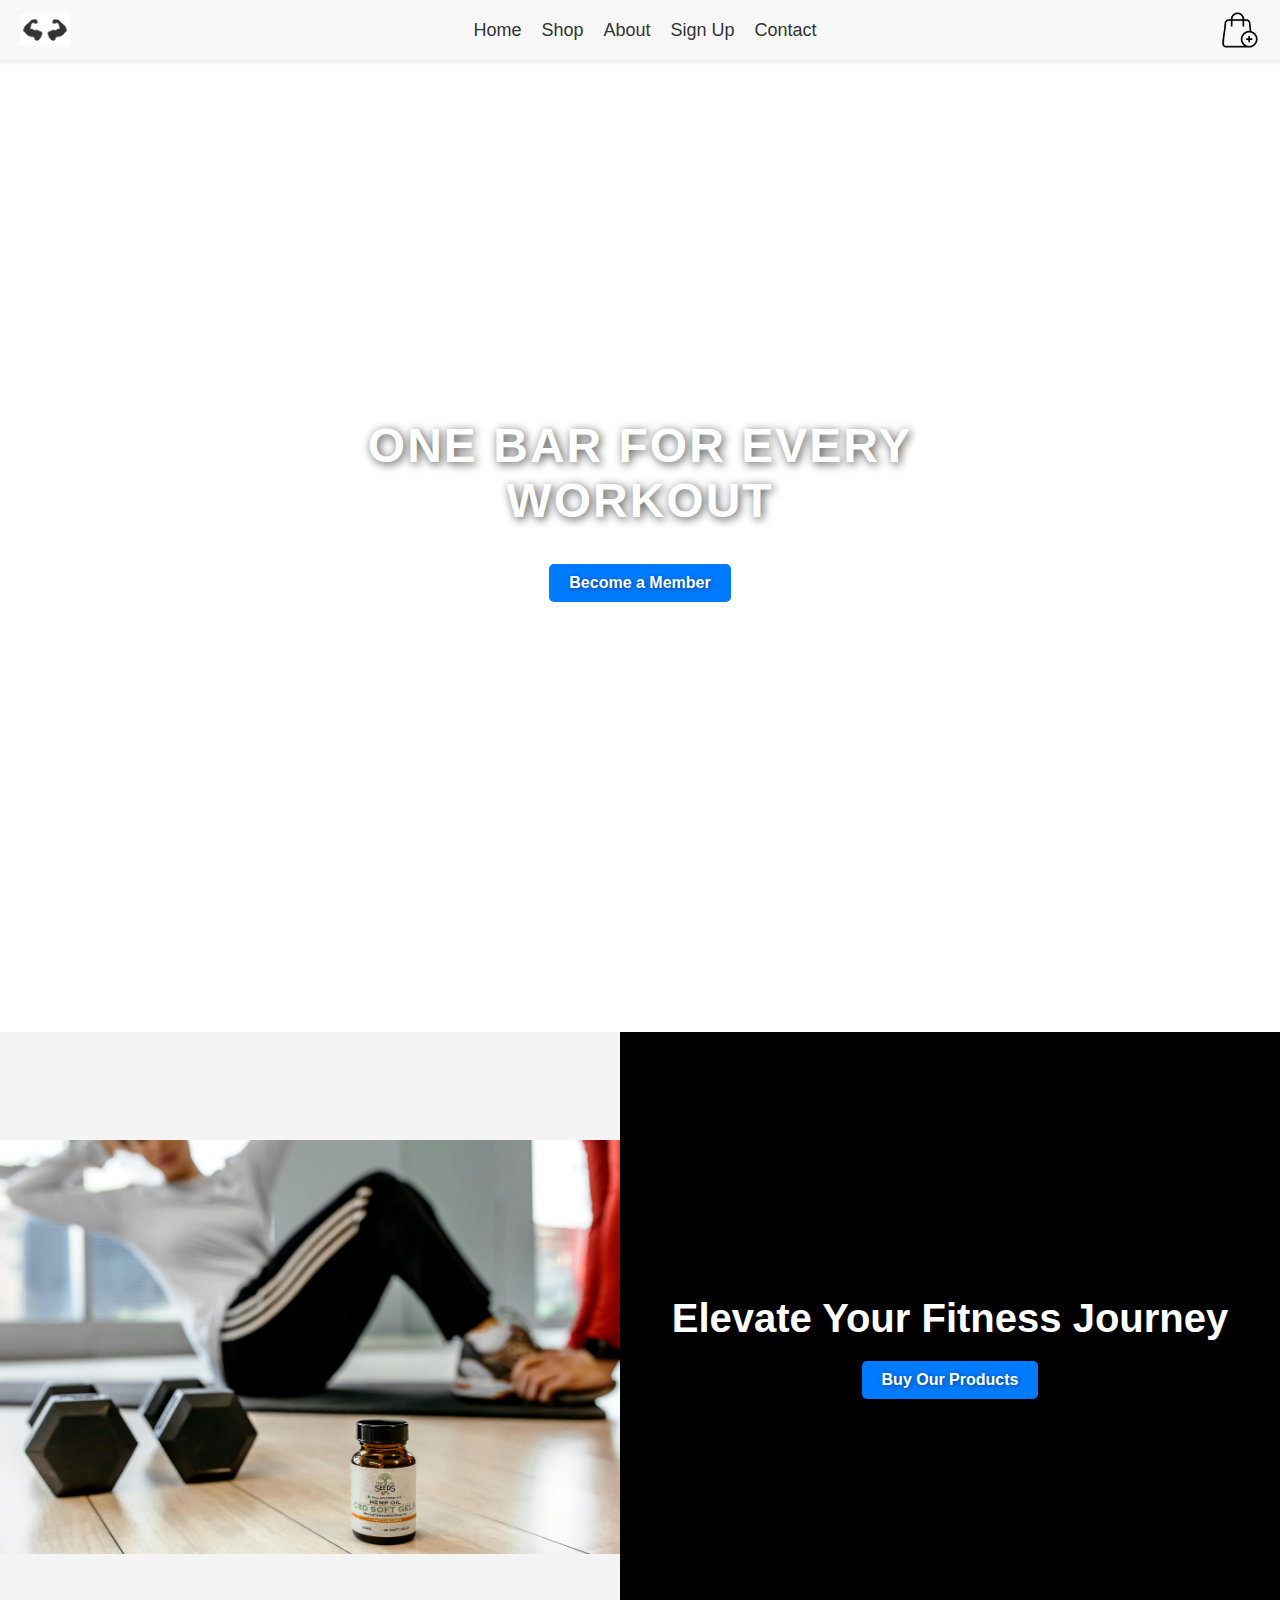
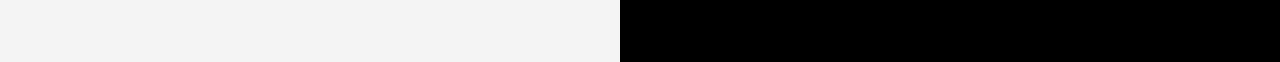
==== index.html @ c521fe3c "NavBar" ====
<!DOCTYPE html>
<html lang="en">
  <head>
    <meta charset="UTF-8" />
    <meta name="viewport" content="width=device-width, initial-scale=1.0" />
    <title>Navigation Bar</title>
    <link rel="stylesheet" href="index.css" />
  </head>
  <body>
    <header>
      <div class="nav-container">
        <img src="NavImages/logo.png" alt="GYP Logo" class="logo" />
        <nav>
          <ul class="nav-links">
            <li><a href="#">Home</a></li>
            <li><a href="#">Shop</a></li>
            <li><a href="#">About</a></li>
            <li><a href="#">Sign Up</a></li>
            <li><a href="#">Contact</a></li>
          </ul>
        </nav>
        <img
          src="NavImages/add-to-cart.png"
          alt="Add to Cart"
          class="cart-logo"
        />
      </div>
    </header>
    <div class="video-container">
      <video autoplay muted loop id="bg-video">
        <source src="NavImages/gym-workout.mp4" type="video/mp4" />
      </video>
      <div class="overlay-text">
        <h1>ONE BAR FOR EVERY WORKOUT</h1>
        <br /><br />
        <button class="cta-button">Become a Member</button>
      </div>
    </div>
    <br /><br /><br /><br />

    <div class="split-section">
      <!-- Left Image Section -->
      <div class="left-image">
        <img src="NavImages/byProduct.jpg" alt="Gym Products" />
      </div>
      <!-- Right Black Background Section -->
      <div class="right-content">
        <h2>Elevate Your Fitness Journey</h2>
        <button class="cta-button">Buy Our Products</button>
      </div>
    </div>
  </body>
</html>
---- index.css ----
/* Reset */
* {
  margin: 0;
  padding: 0;
  box-sizing: border-box;
}

body {
  font-family: Arial, sans-serif;
}

/* Header Styling */
header {
  background-color: #f8f8f8;
  padding: 10px 20px;
  box-shadow: 0 2px 5px rgba(0, 0, 0, 0.1);
}

/* Navigation Container */
.nav-container {
  display: flex;
  align-items: center;
  justify-content: space-between;
}

/* Logo Styling */
.logo {
  width: 50px;
  height: auto;
}

/* Navigation Links */
nav {
  flex: 1;
  text-align: center;
}

.nav-links {
  list-style: none;
  display: flex;
  justify-content: center;
  gap: 20px;
}

.nav-links li {
  display: inline-block;
}

.nav-links a {
  text-decoration: none;
  color: #333;
  font-size: 18px;
  transition: color 0.3s ease;
}

.nav-links a:hover {
  color: #007bff;
}

/* Cart Logo */
.cart-logo {
  width: 40px;
  height: auto;
}

.video-container {
  position: relative;
  width: 100%;
  height: 100vh; /* Full viewport height */
  overflow: hidden;
}

#bg-video {
  position: absolute;
  top: 50%;
  left: 50%;
  transform: translate(-50%, -50%);
  width: 100%;
  height: 100%;
  object-fit: cover; /* Ensure the video covers the screen */
}

/* Text Overlay */
.overlay-text {
  position: absolute;
  top: 50%;
  left: 50%;
  transform: translate(-50%, -50%);
  color: white;
  text-align: center;
  text-shadow: 2px 2px 10px rgba(0, 0, 0, 0.7);
}

.overlay-text h1 {
  font-size: 3rem;
  font-weight: bold;
  letter-spacing: 2px;
}

.cta-button {
  padding: 15px 30px;
  font-size: 1.2rem;
  font-weight: bold;
  color: black;
  background-color: #ffff00;
  border: none;
  border-radius: 10px;
  cursor: pointer;
  transition: background-color 0.3s ease, transform 0.2s ease;
  text-shadow: 1px 1px 5px rgba(0, 0, 0, 0.5);
}

.cta-button:hover {
  background-color: #ffff00;
  transform: scale(1.05); /* Slight zoom effect */
}

.cta-button:active {
  background-color: #ffff00;
  transform: scale(1); /* Reset zoom on click */
}

.split-section {
  display: flex;
  width: 100%;
  height: 70vh; /* Adjust height as needed */
}

/* Left Image Section */
.left-image {
  flex: 1; /* Takes up half of the container */
  display: flex;
  align-items: center;
  justify-content: center;
  background-color: #f4f4f4; /* Light background for contrast */
}

.left-image img {
  max-width: 100%;
  max-height: 100%;
  object-fit: cover; /* Ensures image scales properly */
}

/* Right Content Section */
.right-content {
  flex: 1; /* Takes up the other half */
  background-color: black;
  color: white;
  display: flex;
  flex-direction: column;
  justify-content: center;
  align-items: center;
  text-align: center;
  padding: 20px;
}

.right-content h2 {
  font-size: 2.5rem;
  font-weight: bold;
  margin-bottom: 20px;
  text-shadow: 2px 2px 10px rgba(0, 0, 0, 0.7);
}

.cta-button {
  padding: 10px 20px;
  font-size: 1rem;
  font-weight: bold;
  color: white;
  background-color: #007bff;
  border: none;
  border-radius: 5px;
  cursor: pointer;
  transition: background-color 0.3s ease, transform 0.2s ease;
  text-shadow: 1px 1px 5px rgba(0, 0, 0, 0.5);
}

.cta-button:hover {
  background-color: #0056b3;
  transform: scale(1.05);
}

.cta-button:active {
  background-color: #004494;
  transform: scale(1);
}
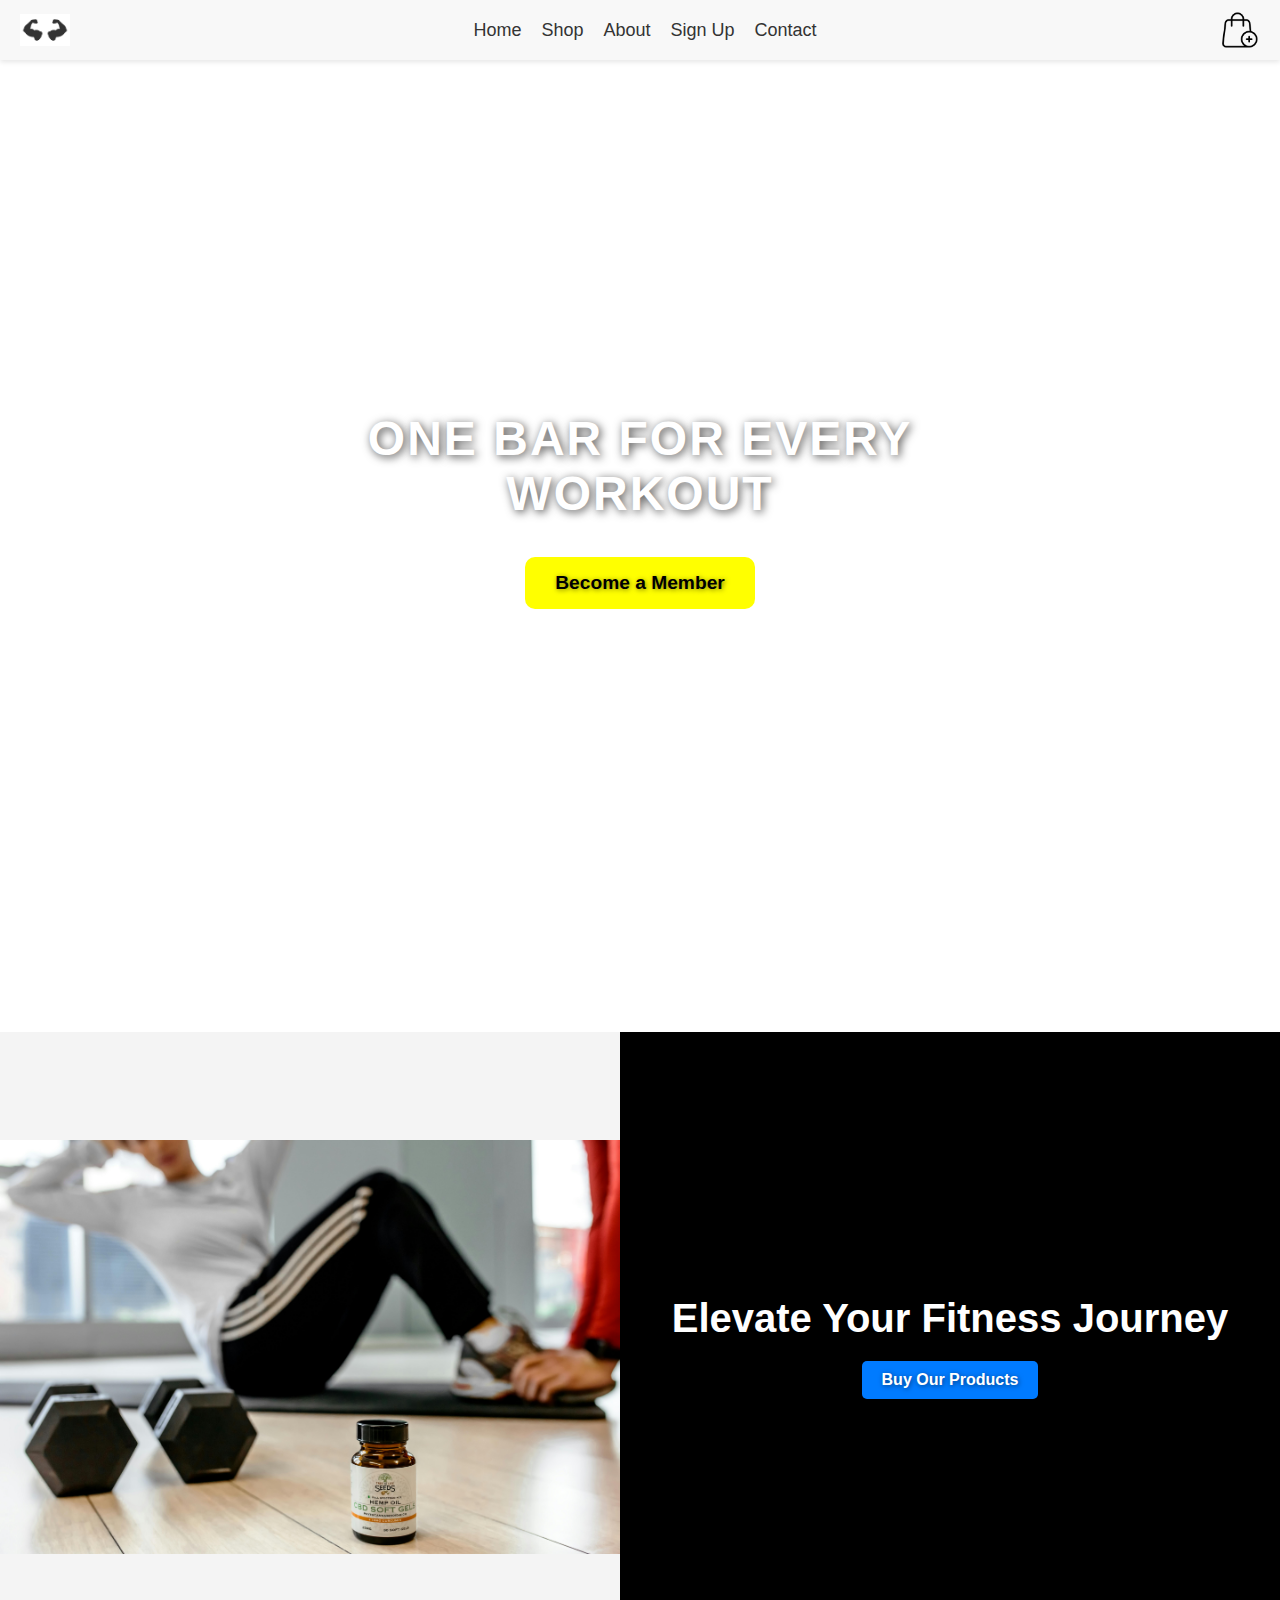
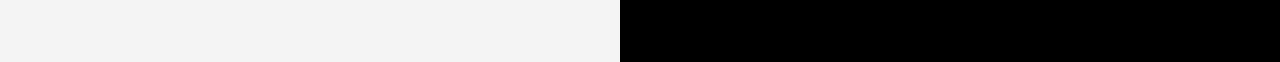
==== commit 65bf037a: "rregullimi i pop-up" ====
--- a/index.html
+++ b/index.html
@@ -5,6 +5,7 @@
     <meta name="viewport" content="width=device-width, initial-scale=1.0" />
     <title>Navigation Bar</title>
     <link rel="stylesheet" href="index.css" />
+    <script src="modal.js"></script>
   </head>
   <body>
     <header>
@@ -15,7 +16,9 @@
             <li><a href="#">Home</a></li>
             <li><a href="#">Shop</a></li>
             <li><a href="#">About</a></li>
-            <li><a href="#">Sign Up</a></li>
+            <li>
+              <a href="javascript:void(0)" onclick="loadModal()">Sign Up</a>
+            </li>
             <li><a href="#">Contact</a></li>
           </ul>
         </nav>
@@ -33,7 +36,7 @@
       <div class="overlay-text">
         <h1>ONE BAR FOR EVERY WORKOUT</h1>
         <br /><br />
-        <button class="cta-button">Become a Member</button>
+        <button class="member-button">Become a Member</button>
       </div>
     </div>
     <br /><br /><br /><br />
@@ -43,10 +46,11 @@
       <div class="left-image">
         <img src="NavImages/byProduct.jpg" alt="Gym Products" />
       </div>
+
       <!-- Right Black Background Section -->
       <div class="right-content">
         <h2>Elevate Your Fitness Journey</h2>
-        <button class="cta-button">Buy Our Products</button>
+        <button class="product-button">Buy Our Products</button>
       </div>
     </div>
   </body>
--- a/index.css
+++ b/index.css
@@ -97,7 +97,7 @@
   letter-spacing: 2px;
 }
 
-.cta-button {
+.member-button {
   padding: 15px 30px;
   font-size: 1.2rem;
   font-weight: bold;
@@ -110,12 +110,12 @@
   text-shadow: 1px 1px 5px rgba(0, 0, 0, 0.5);
 }
 
-.cta-button:hover {
+.member-button:hover {
   background-color: #ffff00;
   transform: scale(1.05); /* Slight zoom effect */
 }
 
-.cta-button:active {
+.member-button:active {
   background-color: #ffff00;
   transform: scale(1); /* Reset zoom on click */
 }
@@ -161,7 +161,7 @@
   text-shadow: 2px 2px 10px rgba(0, 0, 0, 0.7);
 }
 
-.cta-button {
+.product-button {
   padding: 10px 20px;
   font-size: 1rem;
   font-weight: bold;
@@ -174,7 +174,7 @@
   text-shadow: 1px 1px 5px rgba(0, 0, 0, 0.5);
 }
 
-.cta-button:hover {
+.product-button:hover {
   background-color: #0056b3;
   transform: scale(1.05);
 }
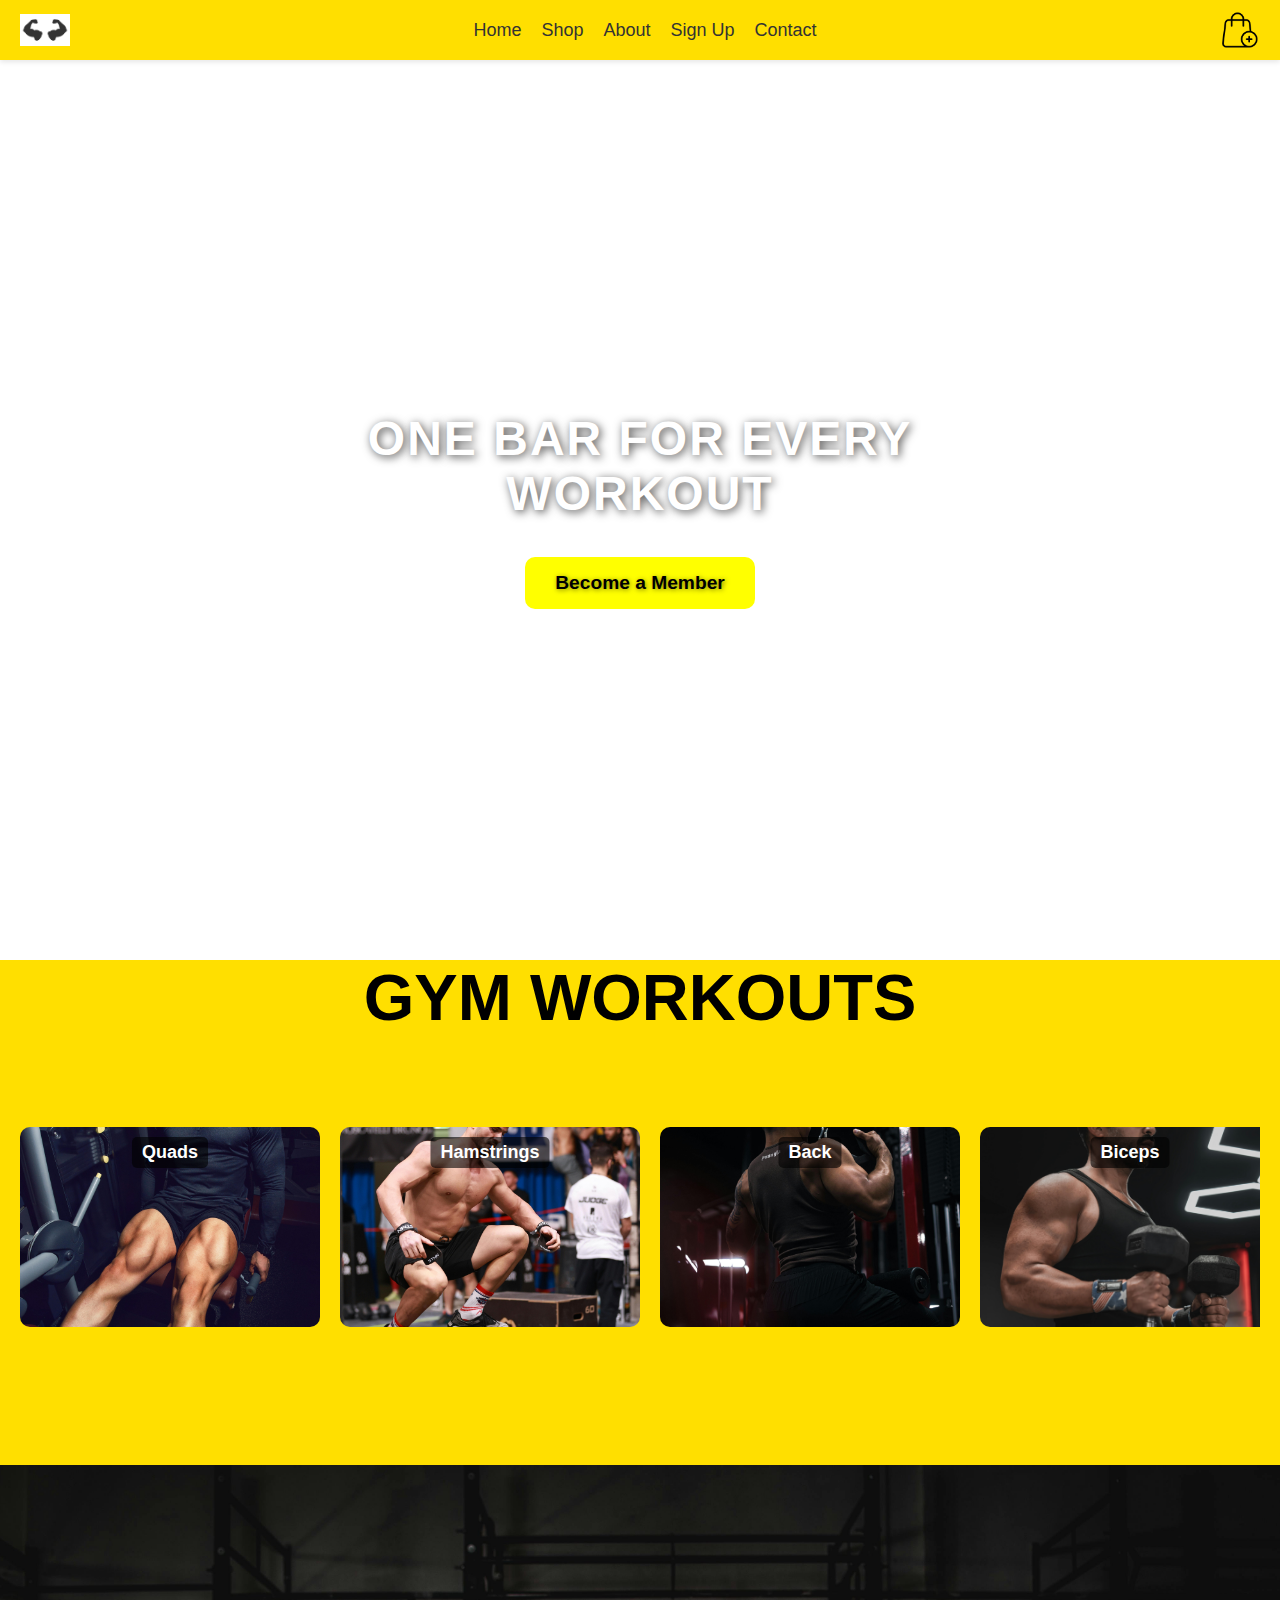
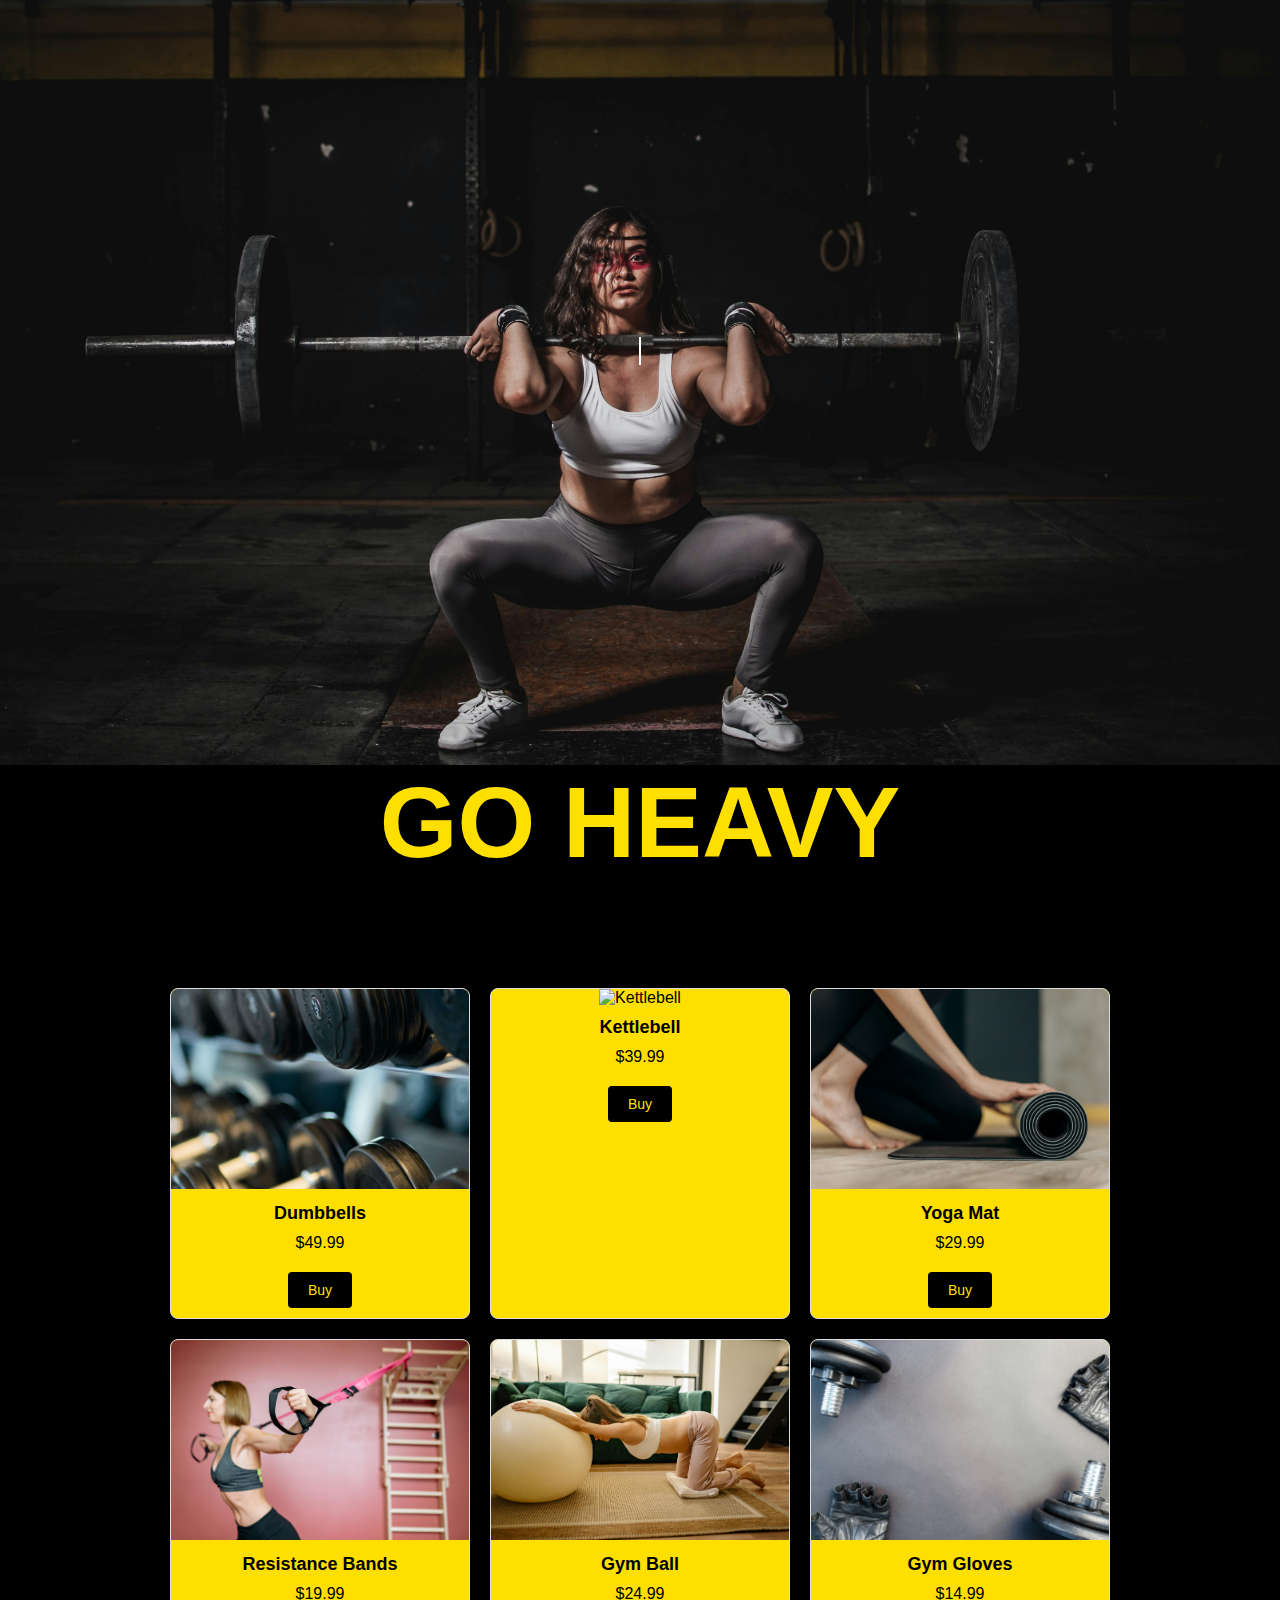
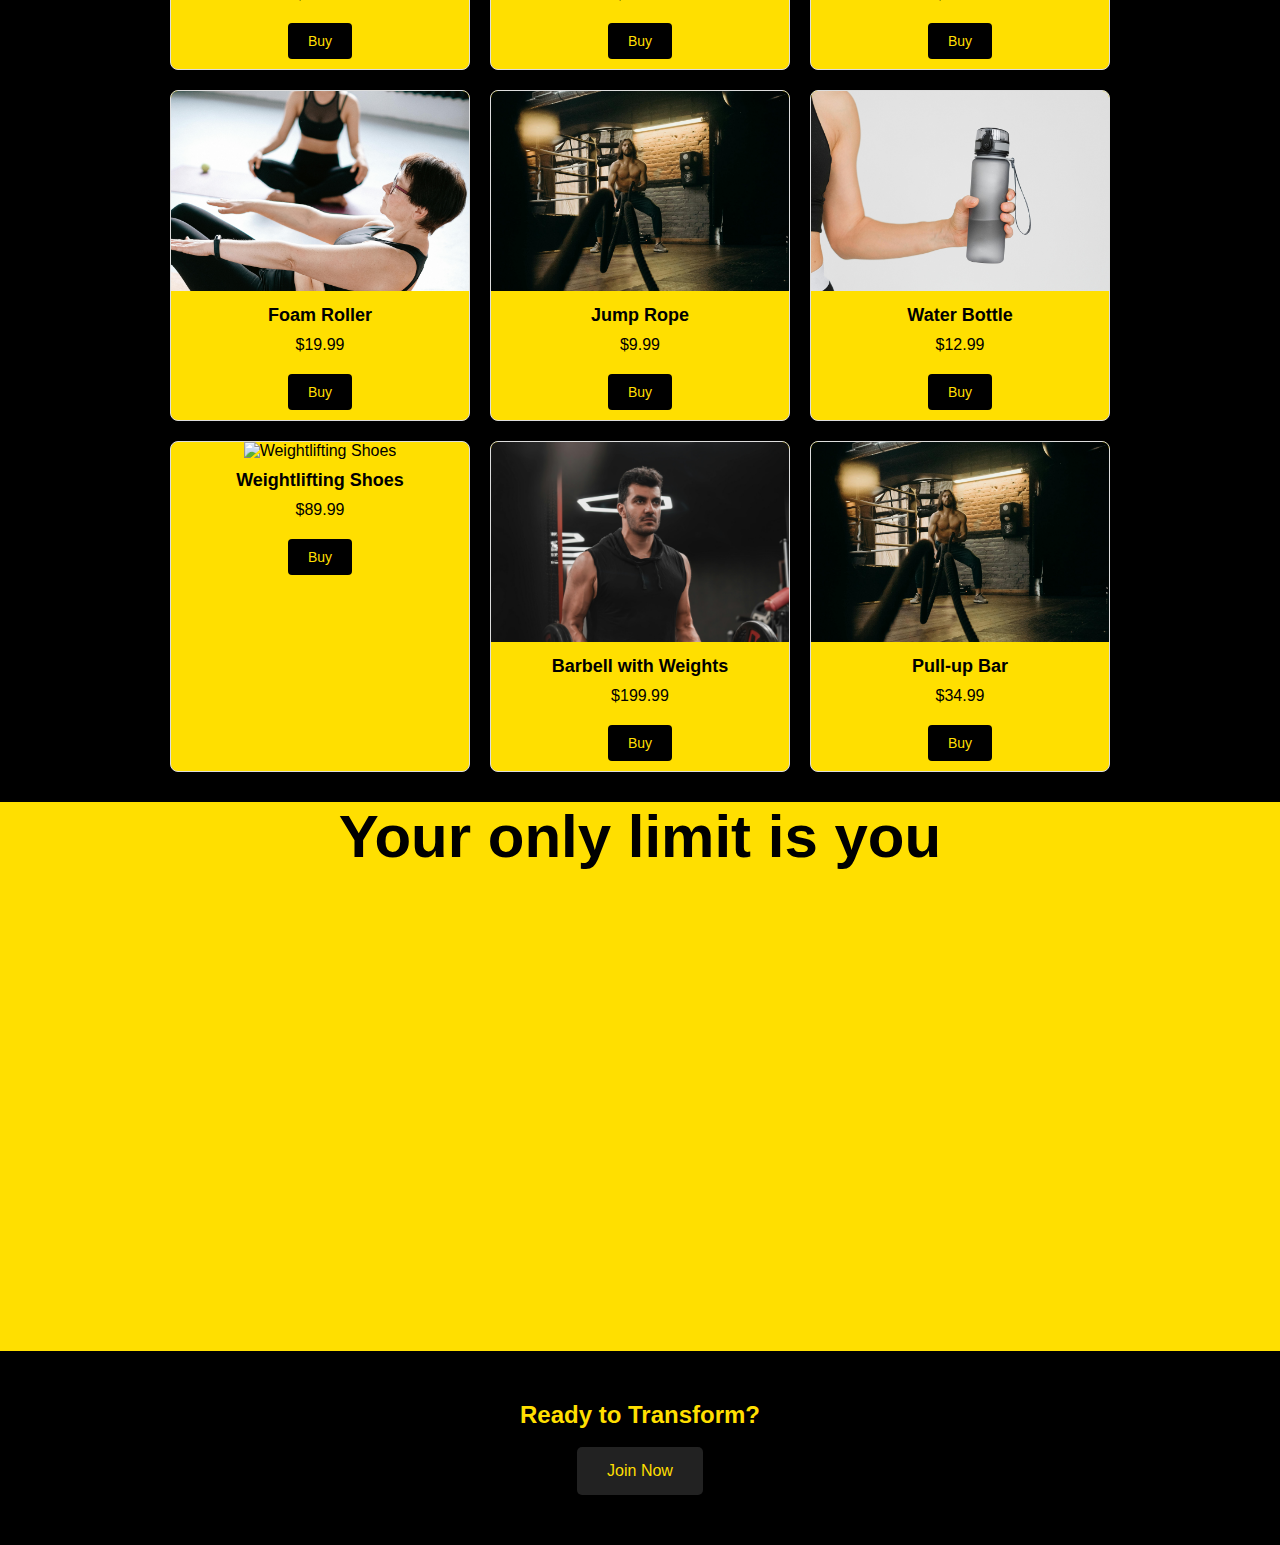
==== commit ae623c16: "gymWorkoutSlider, some animations and products" ====
--- a/index.html
+++ b/index.html
@@ -5,7 +5,9 @@
     <meta name="viewport" content="width=device-width, initial-scale=1.0" />
     <title>Navigation Bar</title>
     <link rel="stylesheet" href="index.css" />
+    <link rel="stylesheet" href="shop.css" />
     <script src="modal.js"></script>
+    <script src="slider.js"></script>
   </head>
   <body>
     <header>
@@ -39,19 +41,233 @@
         <button class="member-button">Become a Member</button>
       </div>
     </div>
-    <br /><br /><br /><br />
-
-    <div class="split-section">
-      <!-- Left Image Section -->
-      <div class="left-image">
-        <img src="NavImages/byProduct.jpg" alt="Gym Products" />
-      </div>
-
-      <!-- Right Black Background Section -->
-      <div class="right-content">
-        <h2>Elevate Your Fitness Journey</h2>
-        <button class="product-button">Buy Our Products</button>
-      </div>
-    </div>
+    <!--Workouts-->
+
+    <div class="Workouts">
+      <h1 class="main-title">GYM WORKOUTS</h1>
+      <br /><br /><br /><br />
+      <div class="slider-container">
+        <div class="video-slider">
+          <div
+            class="video-item"
+            data-video="NavImages/videoImages/sliderVideo1.mp4"
+          >
+            <div class="exercise-name">Quads</div>
+            <img
+              src="NavImages/videoImages/one.jpg"
+              alt="Workout 1"
+              class="thumbnail"
+            />
+          </div>
+          <div class="video-item" data-video="video2.mp4">
+            <div class="exercise-name">Hamstrings</div>
+            <img
+              src="NavImages/videoImages/two.jpg"
+              alt="Workout 2"
+              class="thumbnail"
+            />
+          </div>
+          <div class="video-item" data-video="video3.mp4">
+            <div class="exercise-name">Back</div>
+            <img
+              src="NavImages/videoImages/three.jpg"
+              alt="Workout 3"
+              class="thumbnail"
+            />
+          </div>
+          <div class="video-item" data-video="video4.mp4">
+            <div class="exercise-name">Biceps</div>
+            <img
+              src="NavImages/videoImages/four.jpg"
+              alt="Workout 4"
+              class="thumbnail"
+            />
+          </div>
+          <div class="video-item" data-video="video5.mp4">
+            <div class="exercise-name">Abs</div>
+            <img
+              src="NavImages/videoImages/fifth.jpg"
+              alt="Workout 5"
+              class="thumbnail"
+            />
+          </div>
+          <div class="video-item" data-video="video6.mp4">
+            <div class="exercise-name">Shoulders</div>
+            <img
+              src="NavImages/videoImages/six.jpg"
+              alt="Workout 6"
+              class="thumbnail"
+            />
+          </div>
+          <div class="video-item" data-video="video7.mp4">
+            <div class="exercise-name">Triceps</div>
+            <img
+              src="NavImages/videoImages/seves.jpg"
+              alt="Workout 7"
+              class="thumbnail"
+            />
+          </div>
+          <div class="video-item" data-video="video8.mp4">
+            <div class="exercise-name">Chest</div>
+            <img
+              src="NavImages/videoImages/eight.jpg"
+              alt="Workout 8"
+              class="thumbnail"
+            />
+          </div>
+        </div>
+      </div>
+      <br /><br /><br /><br /><br /><br />
+
+      <!-- Modal for Video -->
+      <div class="video-modal" id="videoModal">
+        <div class="modal-content">
+          <span class="close-btn" id="closeBtn">&times;</span>
+          <video id="modalVideo" controls></video>
+        </div>
+      </div>
+    </div>
+    <!--UNLEASH YOUR POWER -->
+    <div class="hero">
+      <div>
+        <h1>Welcome to Power Gym</h1>
+        <h2>Unleash Your Strength, One Rep at a Time</h2>
+      </div>
+    </div>
+
+    <!--SHOP Products-->
+    <div class="shop-title">
+      <h1 class="go-heavy">GO HEAVY</h1>
+      <br />
+    </div>
+    <div class="shop-container">
+      <div class="product">
+        <img src="NavImages/shopImages/7.jpg" alt="Dumbbells" />
+        <div class="description">
+          A pair of high-quality dumbbells for strength training.
+        </div>
+        <div class="product-name">Dumbbells</div>
+        <div class="product-price">$49.99</div>
+        <button class="buy-button">Buy</button>
+      </div>
+      <div class="product">
+        <img src="NavImages/shopImages/1.jpg" alt="Kettlebell" />
+        <div class="description">
+          Durable kettlebell for full-body workouts.
+        </div>
+        <div class="product-name">Kettlebell</div>
+        <div class="product-price">$39.99</div>
+        <button class="buy-button">Buy</button>
+      </div>
+      <div class="product">
+        <img src="NavImages/shopImages/6.jpg" alt="Yoga Mat" />
+        <div class="description">
+          Non-slip yoga mat for comfortable exercises.
+        </div>
+        <div class="product-name">Yoga Mat</div>
+        <div class="product-price">$29.99</div>
+        <button class="buy-button">Buy</button>
+      </div>
+      <div class="product">
+        <img src="NavImages/shopImages/12.jpg" alt="Resistance Bands" />
+        <div class="description">
+          Set of resistance bands for versatile training.
+        </div>
+        <div class="product-name">Resistance Bands</div>
+        <div class="product-price">$19.99</div>
+        <button class="buy-button">Buy</button>
+      </div>
+      <div class="product">
+        <img src="NavImages/shopImages/11.jpg" alt="Gym Ball" />
+        <div class="description">Anti-burst gym ball for core exercises.</div>
+        <div class="product-name">Gym Ball</div>
+        <div class="product-price">$24.99</div>
+        <button class="buy-button">Buy</button>
+      </div>
+      <div class="product">
+        <img src="NavImages/shopImages/5.jpg" alt="Gym Gloves" />
+        <div class="description">
+          Comfortable gloves for better grip and protection.
+        </div>
+        <div class="product-name">Gym Gloves</div>
+        <div class="product-price">$14.99</div>
+        <button class="buy-button">Buy</button>
+      </div>
+      <div class="product">
+        <img src="NavImages/shopImages/8.jpg" alt="Foam Roller" />
+        <div class="description">
+          Foam roller for muscle recovery and flexibility.
+        </div>
+        <div class="product-name">Foam Roller</div>
+        <div class="product-price">$19.99</div>
+        <button class="buy-button">Buy</button>
+      </div>
+      <div class="product">
+        <img src="NavImages/shopImages/2.jpg" alt="Jump Rope" />
+        <div class="description">Adjustable jump rope for cardio workouts.</div>
+        <div class="product-name">Jump Rope</div>
+        <div class="product-price">$9.99</div>
+        <button class="buy-button">Buy</button>
+      </div>
+      <div class="product">
+        <img src="NavImages/shopImages/9.jpg" alt="Water Bottle" />
+        <div class="description">Leak-proof water bottle to stay hydrated.</div>
+        <div class="product-name">Water Bottle</div>
+        <div class="product-price">$12.99</div>
+        <button class="buy-button">Buy</button>
+      </div>
+      <div class="product">
+        <img src="NavImages/shopImages/10.jpg" alt="Weightlifting Shoes" />
+        <div class="description">
+          High-quality shoes for weightlifting stability.
+        </div>
+        <div class="product-name">Weightlifting Shoes</div>
+        <div class="product-price">$89.99</div>
+        <button class="buy-button">Buy</button>
+      </div>
+      <div class="product">
+        <img src="NavImages/shopImages/4.jpg" alt="Barbell with Weights" />
+        <div class="description">
+          Barbell set for strength and power training.
+        </div>
+        <div class="product-name">Barbell with Weights</div>
+        <div class="product-price">$199.99</div>
+        <button class="buy-button">Buy</button>
+      </div>
+      <div class="product">
+        <img src="NavImages/shopImages/2.jpg" alt="Pull-up Bar" />
+        <div class="description">
+          Portable pull-up bar for upper body workouts.
+        </div>
+        <div class="product-name">Pull-up Bar</div>
+        <div class="product-price">$34.99</div>
+        <button class="buy-button">Buy</button>
+      </div>
+    </div>
+    <!--3-categories-->
+    <div class="category-title">
+      <h1>Your only limit is you</h1>
+      <br />
+    </div>
+    <section class="categories">
+      <div class="category" style="animation-delay: 0.2s">
+        <img src="NavImages/strength.jpg" alt="Strength" />
+        <h3>Strength</h3>
+      </div>
+      <div class="category" style="animation-delay: 0.4s">
+        <img src="NavImages/cardio.jpg" alt="Cardio" />
+        <h3>Cardio</h3>
+      </div>
+      <div class="category" style="animation-delay: 0.6s">
+        <img src="NavImages/yoga (1).jpg" alt="Yoga" />
+        <h3>Yoga</h3>
+      </div>
+    </section>
+
+    <section class="cta">
+      <h2>Ready to Transform?</h2>
+      <br />
+      <button>Join Now</button>
+    </section>
   </body>
 </html>
--- a/index.css
+++ b/index.css
@@ -11,7 +11,7 @@
 
 /* Header Styling */
 header {
-  background-color: #f8f8f8;
+  background-color: #ffdf00;
   padding: 10px 20px;
   box-shadow: 0 2px 5px rgba(0, 0, 0, 0.1);
 }
--- a/shop.css
+++ b/shop.css
@@ -0,0 +1,308 @@
+.shop-title {
+  text-align: center;
+  font-size: 50px;
+  margin-top: 0px;
+  font-weight: bold;
+  color: #ffdf00;
+  background-color: black;
+}
+.shop-container {
+  display: flex;
+  flex-wrap: wrap;
+  justify-content: center;
+  padding: 20px;
+  background-color: black;
+  padding-top: 40px;
+}
+.product {
+  background: #ffdf00;
+  border: 1px solid #ddd;
+  border-radius: 8px;
+  box-shadow: 0 4px 6px rgba(0, 0, 0, 0.1);
+  margin: 10px;
+  width: 300px;
+  text-align: center;
+  overflow: hidden;
+  position: relative;
+}
+.product img {
+  width: 100%;
+  height: 200px;
+  object-fit: cover;
+  transition: transform 0.3s ease;
+}
+.product:hover img {
+  transform: scale(1.1);
+}
+.product:hover .description {
+  opacity: 1;
+}
+.product-name {
+  font-size: 18px;
+  font-weight: bold;
+  margin: 10px 0;
+}
+.product-price {
+  color: black;
+  font-size: 16px;
+  margin-bottom: 10px;
+}
+.description {
+  position: absolute;
+  top: 0;
+  left: 0;
+  right: 0;
+  bottom: 0;
+  background: rgba(0, 0, 0, 0.7);
+  color: #fff;
+  display: flex;
+  align-items: center;
+  justify-content: center;
+  opacity: 0;
+  transition: opacity 0.3s ease;
+  padding: 20px;
+  text-align: center;
+}
+.buy-button {
+  display: inline-block;
+  margin: 10px 0;
+  padding: 10px 20px;
+  font-size: 14px;
+  color: #ffdf00;
+  background-color: black;
+  border: none;
+  border-radius: 4px;
+  cursor: pointer;
+  text-decoration: none;
+}
+.buy-button:hover {
+  background-color: #0056b3;
+}
+
+/*ANIMATIONS*/
+
+.hero {
+  height: 100vh;
+  display: flex;
+  justify-content: center;
+  align-items: center;
+  background: url("NavImages/gym-background.jpg") no-repeat center center/cover;
+  color: #ffdf00;
+  text-align: center;
+  position: relative;
+  overflow: hidden;
+}
+
+.hero h1 {
+  font-size: 3rem;
+  opacity: 0;
+  animation: fadeIn 2s ease forwards;
+}
+
+@keyframes fadeIn {
+  to {
+    opacity: 1;
+  }
+}
+
+.hero h2 {
+  margin-top: 20px;
+  font-size: 1.5rem;
+  animation: typing 4s steps(30) infinite,
+    blink 0.5s step-end infinite alternate;
+  white-space: nowrap;
+  overflow: hidden;
+  border-right: 2px solid white;
+  display: inline-block;
+  width: 0;
+}
+
+@keyframes typing {
+  from {
+    width: 0;
+  }
+  to {
+    width: 40ch;
+  }
+}
+
+@keyframes blink {
+  50% {
+    border-color: transparent;
+  }
+}
+.category-title {
+  text-align: center;
+  font-size: 30px;
+  margin-top: 0px;
+  font-weight: bold;
+  color: black;
+  background-color: #ffdf00;
+}
+
+.categories {
+  display: flex;
+  justify-content: center;
+  gap: 20px;
+  padding: 50px;
+  background-color: #ffdf00;
+}
+
+.category {
+  width: 200px;
+  text-align: center;
+  background: black;
+  border: 1px solid #ddd;
+  border-radius: 10px;
+  overflow: hidden;
+  box-shadow: 0 4px 6px rgba(0, 0, 0, 0.1);
+  transform: translateY(50px);
+  opacity: 0;
+  animation: slideUp 1s ease forwards;
+}
+
+.category img {
+  width: 100%;
+  transition: transform 0.3s ease;
+}
+
+.category:hover img {
+  transform: scale(1.1);
+}
+
+.category h3 {
+  margin: 10px 0;
+  color: #ffdf00;
+}
+
+@keyframes slideUp {
+  to {
+    transform: translateY(0);
+    opacity: 1;
+  }
+}
+
+.cta {
+  text-align: center;
+  padding: 50px;
+  background-color: black;
+  color: #ffdf00;
+}
+
+.cta button {
+  padding: 15px 30px;
+  font-size: 1rem;
+  color: #ffdf00;
+  background: #222;
+  border: none;
+  border-radius: 5px;
+  cursor: pointer;
+  transition: transform 0.3s ease, box-shadow 0.3s ease;
+}
+
+.cta button:hover {
+  transform: scale(1.1);
+  box-shadow: 0 5px 15px rgba(0, 0, 0, 0.3);
+}
+
+/*VIDEO SLIDERI*/
+.Workouts {
+  background-color: #ffdf00;
+}
+.main-title {
+  text-align: center;
+  font-size: 65px;
+  margin-top: 0px;
+  font-weight: bold;
+  color: black;
+}
+
+.slider-container {
+  width: 100%;
+  overflow: hidden;
+  padding: 20px;
+  display: flex;
+  justify-content: center;
+}
+
+.video-slider {
+  display: flex;
+  gap: 20px;
+  transition: transform 0.5s ease-in-out;
+  scroll-snap-type: x mandatory;
+  overflow-x: scroll;
+  padding-bottom: 10px;
+}
+
+.video-item {
+  position: relative;
+  width: 300px; /* Make the video items larger */
+  height: 200px; /* Adjust the height to match the width */
+  cursor: pointer;
+  transition: transform 0.3s ease, box-shadow 0.3s ease;
+  flex-shrink: 0;
+  scroll-snap-align: center;
+  border-radius: 10px;
+}
+
+.video-item:hover {
+  transform: scale(1.1);
+  box-shadow: 0 0 15px rgba(0, 0, 0, 0.4);
+}
+
+.thumbnail {
+  width: 100%;
+  height: 100%;
+  object-fit: cover;
+  border-radius: 10px;
+}
+
+.exercise-name {
+  position: absolute;
+  top: 10px;
+  left: 50%;
+  transform: translateX(-50%);
+  font-size: 18px;
+  font-weight: bold;
+  color: white;
+  background-color: rgba(0, 0, 0, 0.6);
+  padding: 5px 10px;
+  border-radius: 5px;
+}
+
+.video-modal {
+  position: fixed;
+  top: 0;
+  left: 0;
+  width: 100%;
+  height: 100%;
+  background-color: rgba(0, 0, 0, 0.7);
+  display: none;
+  justify-content: center;
+  align-items: center;
+  z-index: 9999;
+}
+
+.modal-content {
+  position: relative;
+  width: 80%;
+  max-width: 800px;
+  background-color: #fff;
+  padding: 20px;
+  border-radius: 10px;
+}
+
+#modalVideo {
+  width: 100%;
+  height: 450px;
+  border-radius: 10px;
+}
+
+.close-btn {
+  position: absolute;
+  top: 10px;
+  right: 10px;
+  font-size: 30px;
+  color: #fff;
+  cursor: pointer;
+}
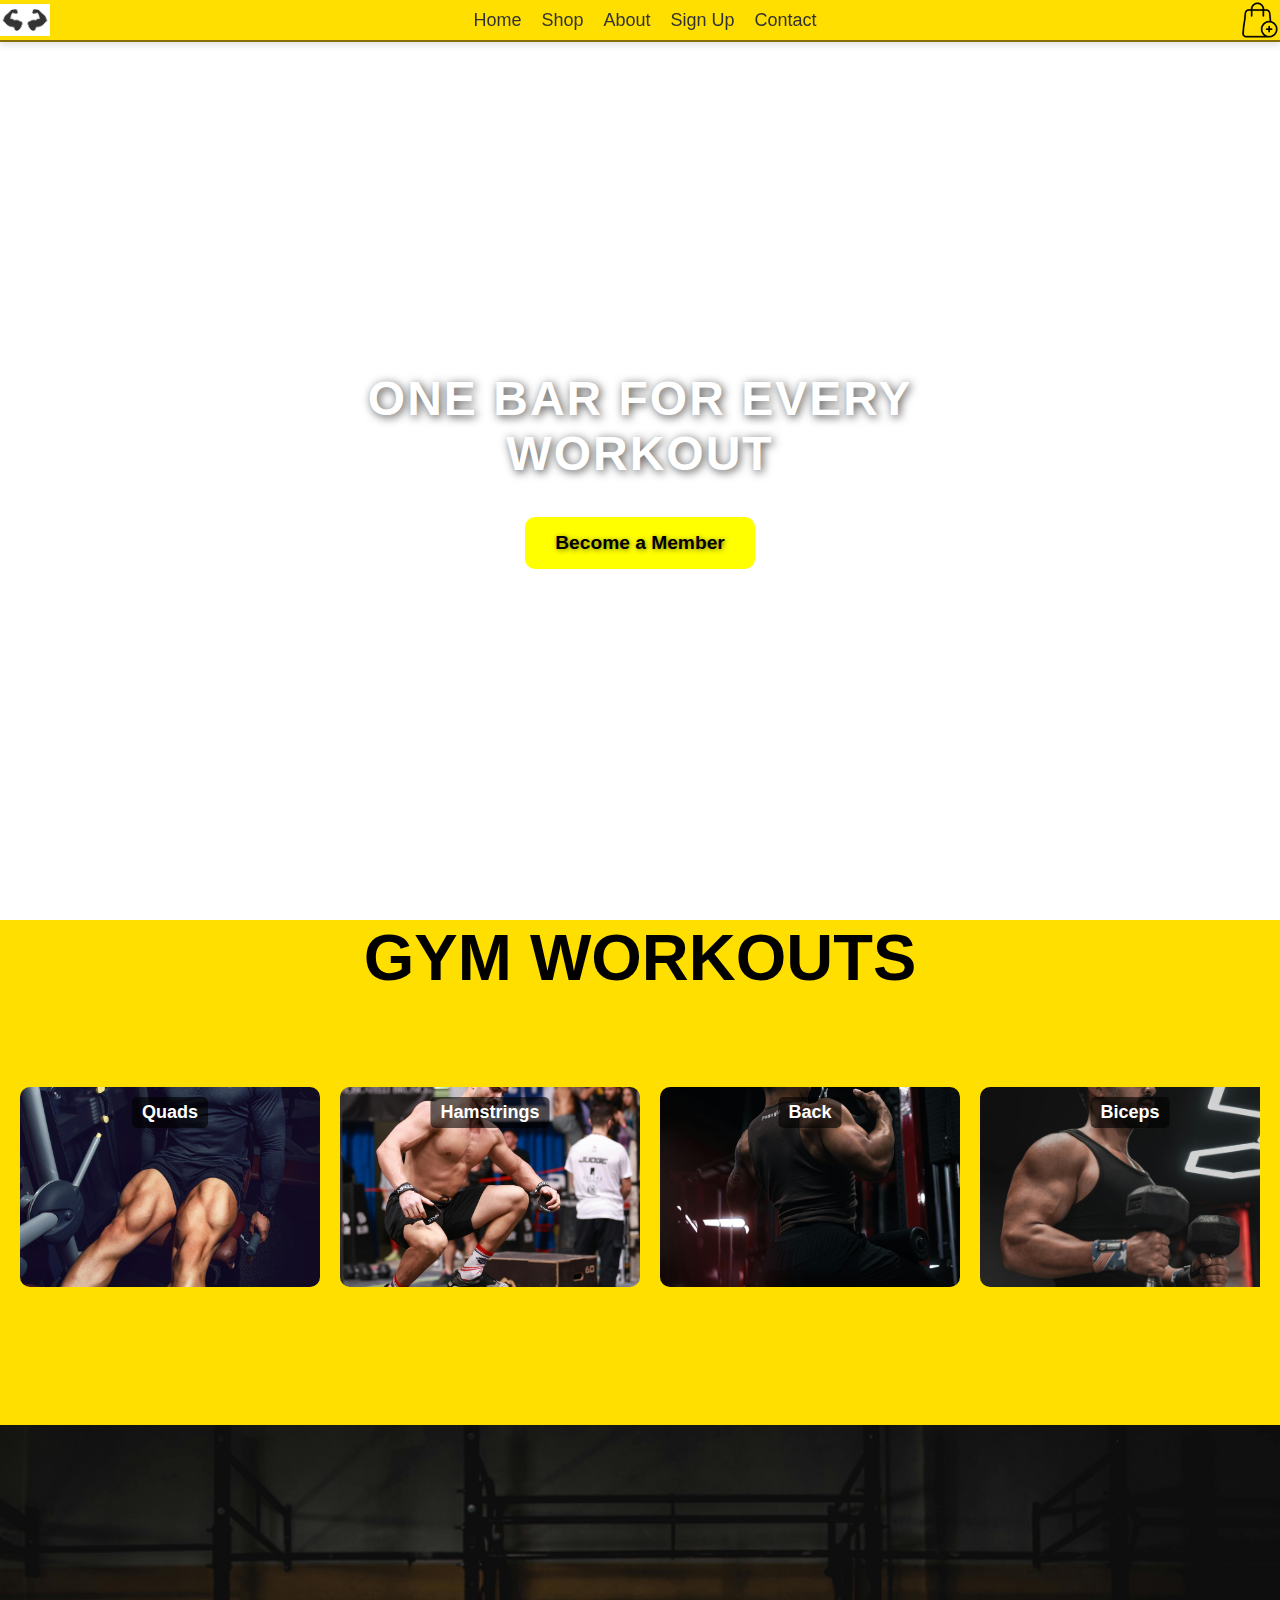
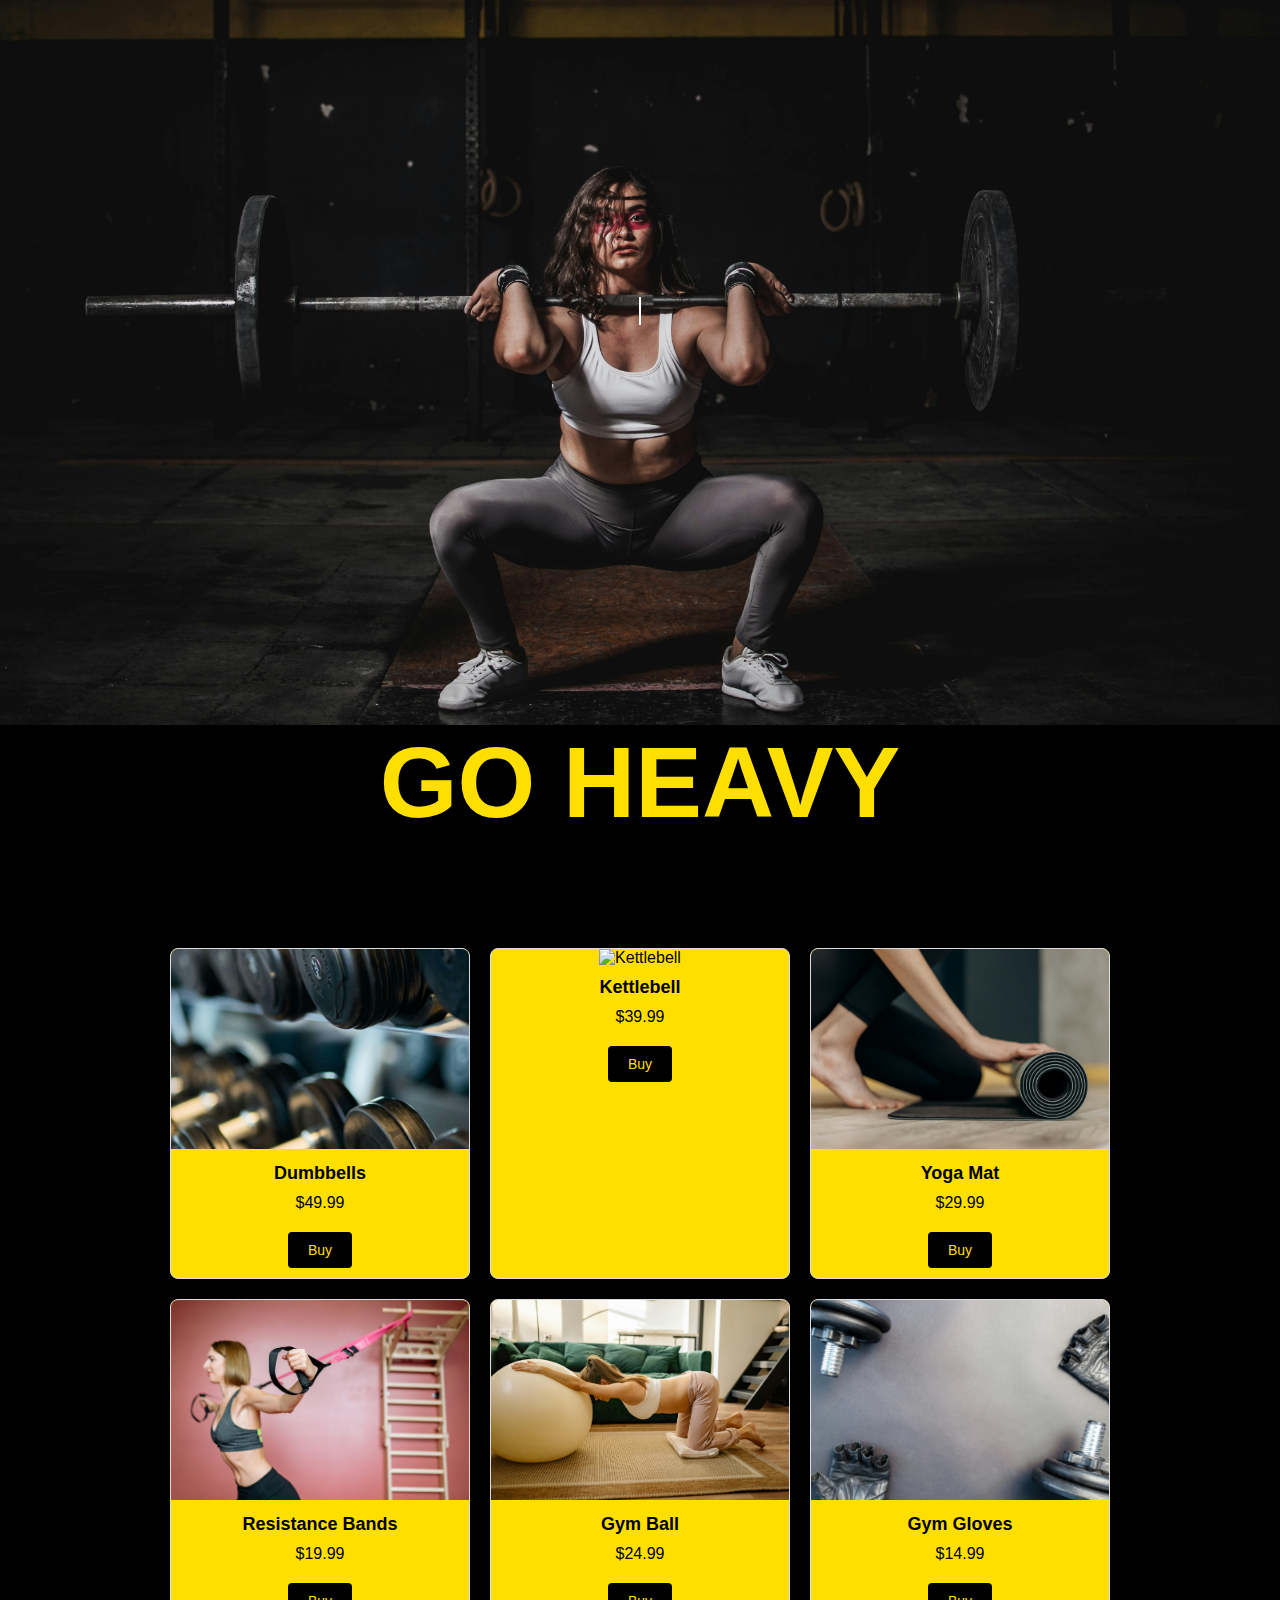
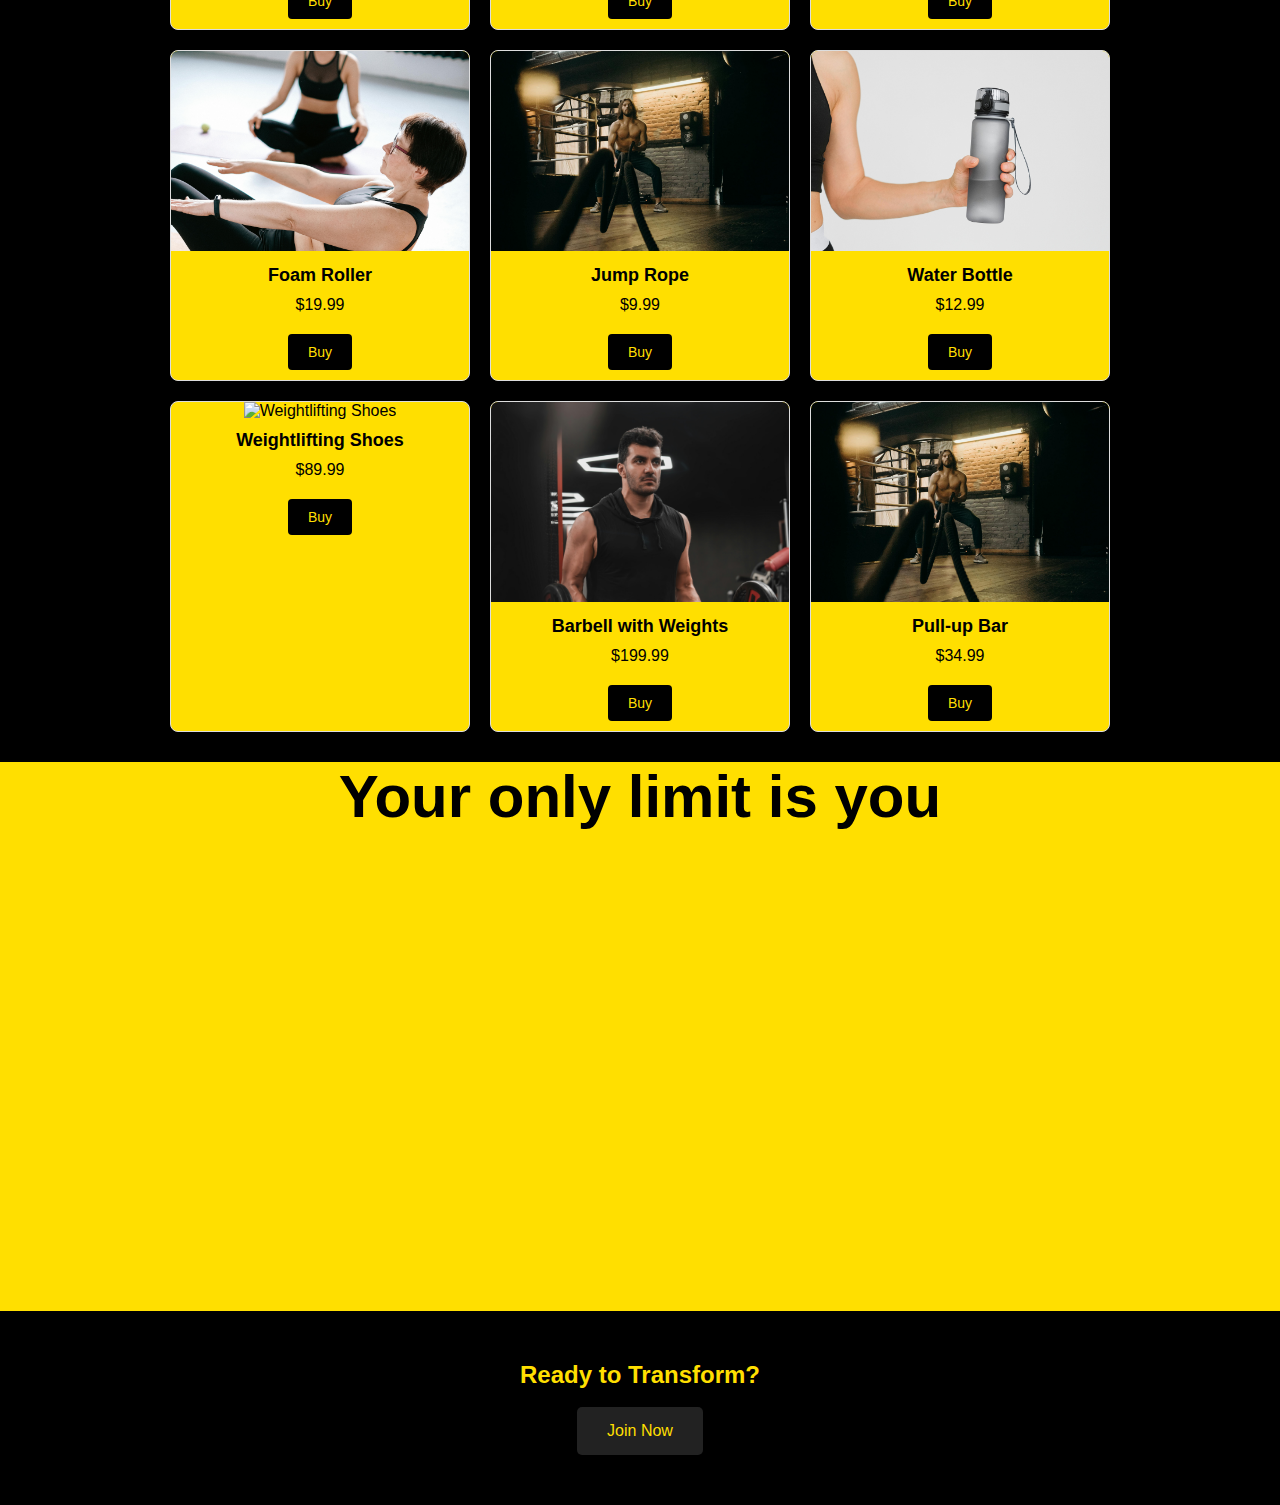
==== commit 2505d7cc: "Move navbar on scroll" ====
--- a/index.html
+++ b/index.html
@@ -8,6 +8,7 @@
     <link rel="stylesheet" href="shop.css" />
     <script src="modal.js"></script>
     <script src="slider.js"></script>
+    <script src="navbar.js"></script>
   </head>
   <body>
     <header>
--- a/index.css
+++ b/index.css
@@ -11,16 +11,24 @@
 
 /* Header Styling */
 header {
-  background-color: #ffdf00;
   padding: 10px 20px;
   box-shadow: 0 2px 5px rgba(0, 0, 0, 0.1);
 }
 
 /* Navigation Container */
 .nav-container {
+  position: fixed;
+  top: 0;
+  left: 0;
+  right: 0;
+  transition: top 0.3s ease; /* Smooth transition for hiding/showing */
+  z-index: 1000;
   display: flex;
   align-items: center;
   justify-content: space-between;
+  background-color: #ffdf00;
+  box-shadow: 0 4px 6px rgba(0, 0, 0, 0.1); /* Optional: Add shadow for better visibility */
+  border-bottom: 2px solid #856e07; /* Add only a bottom border */
 }
 
 /* Logo Styling */
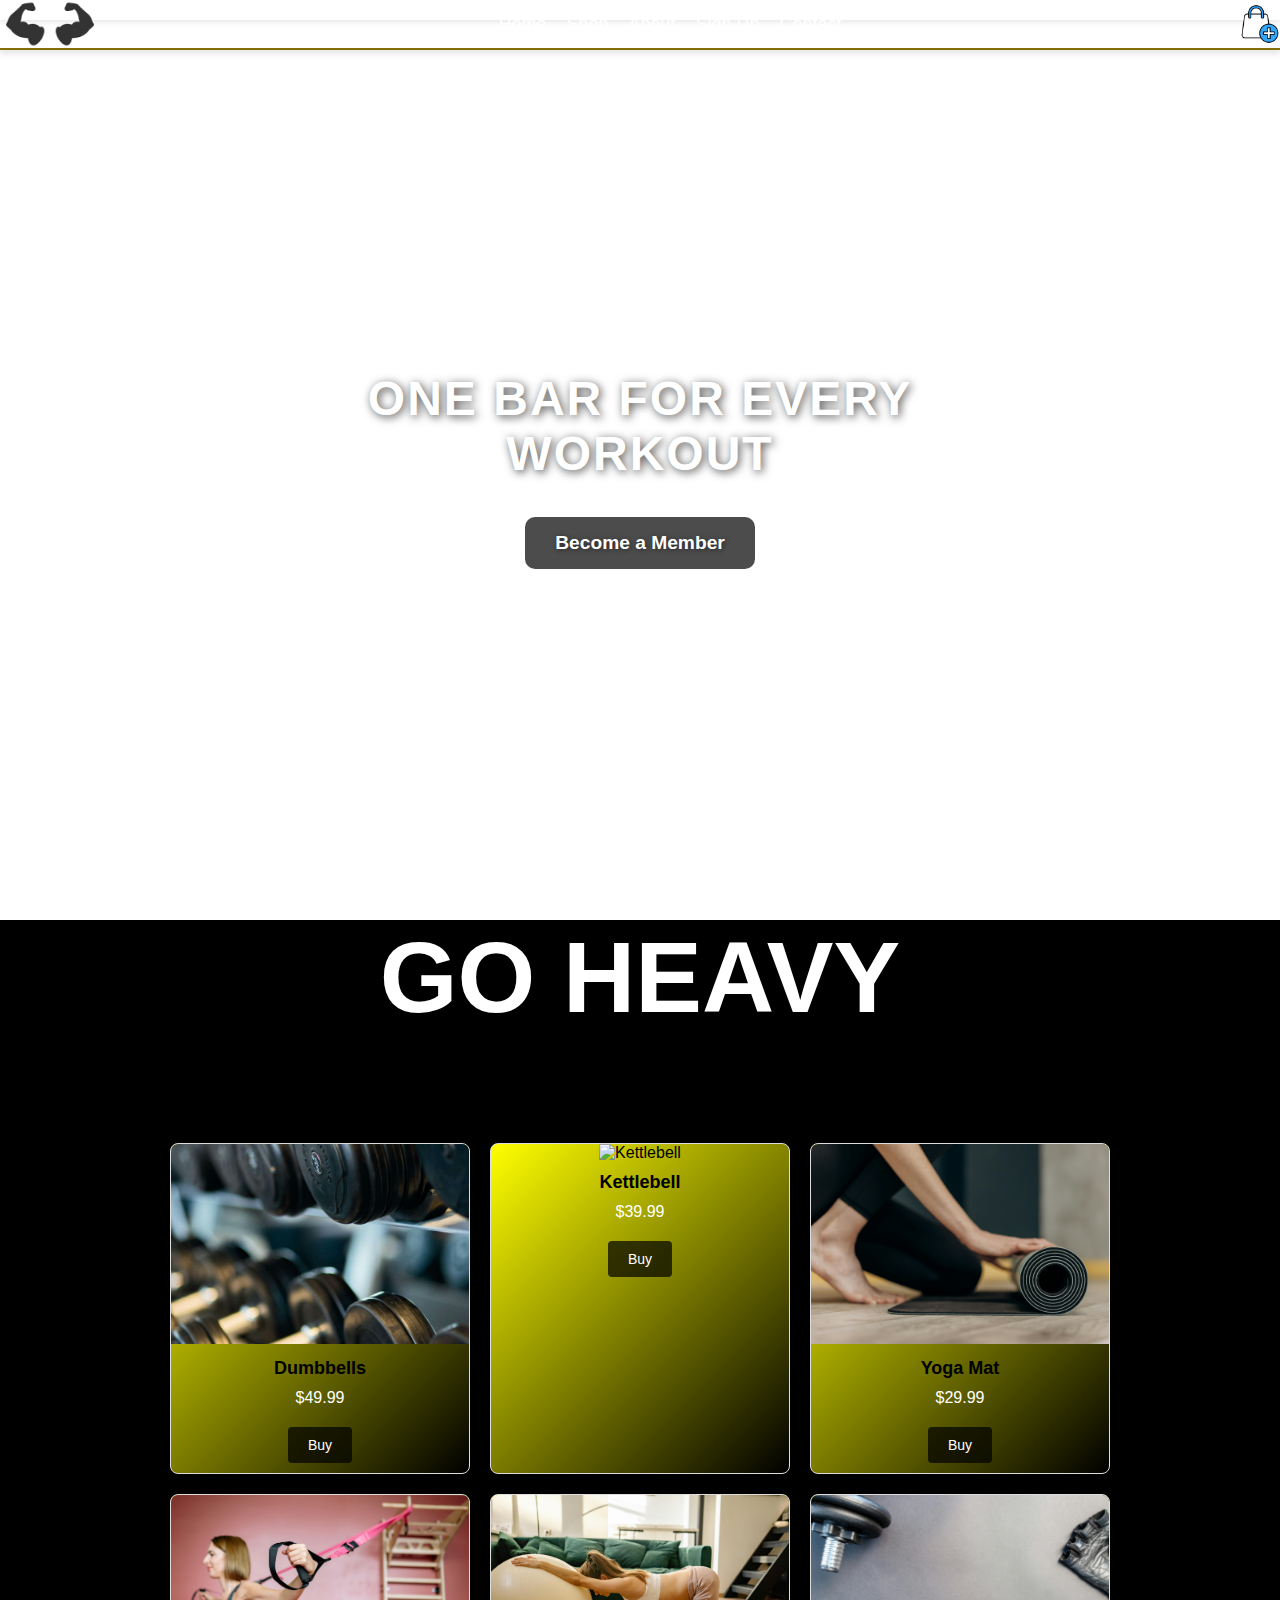
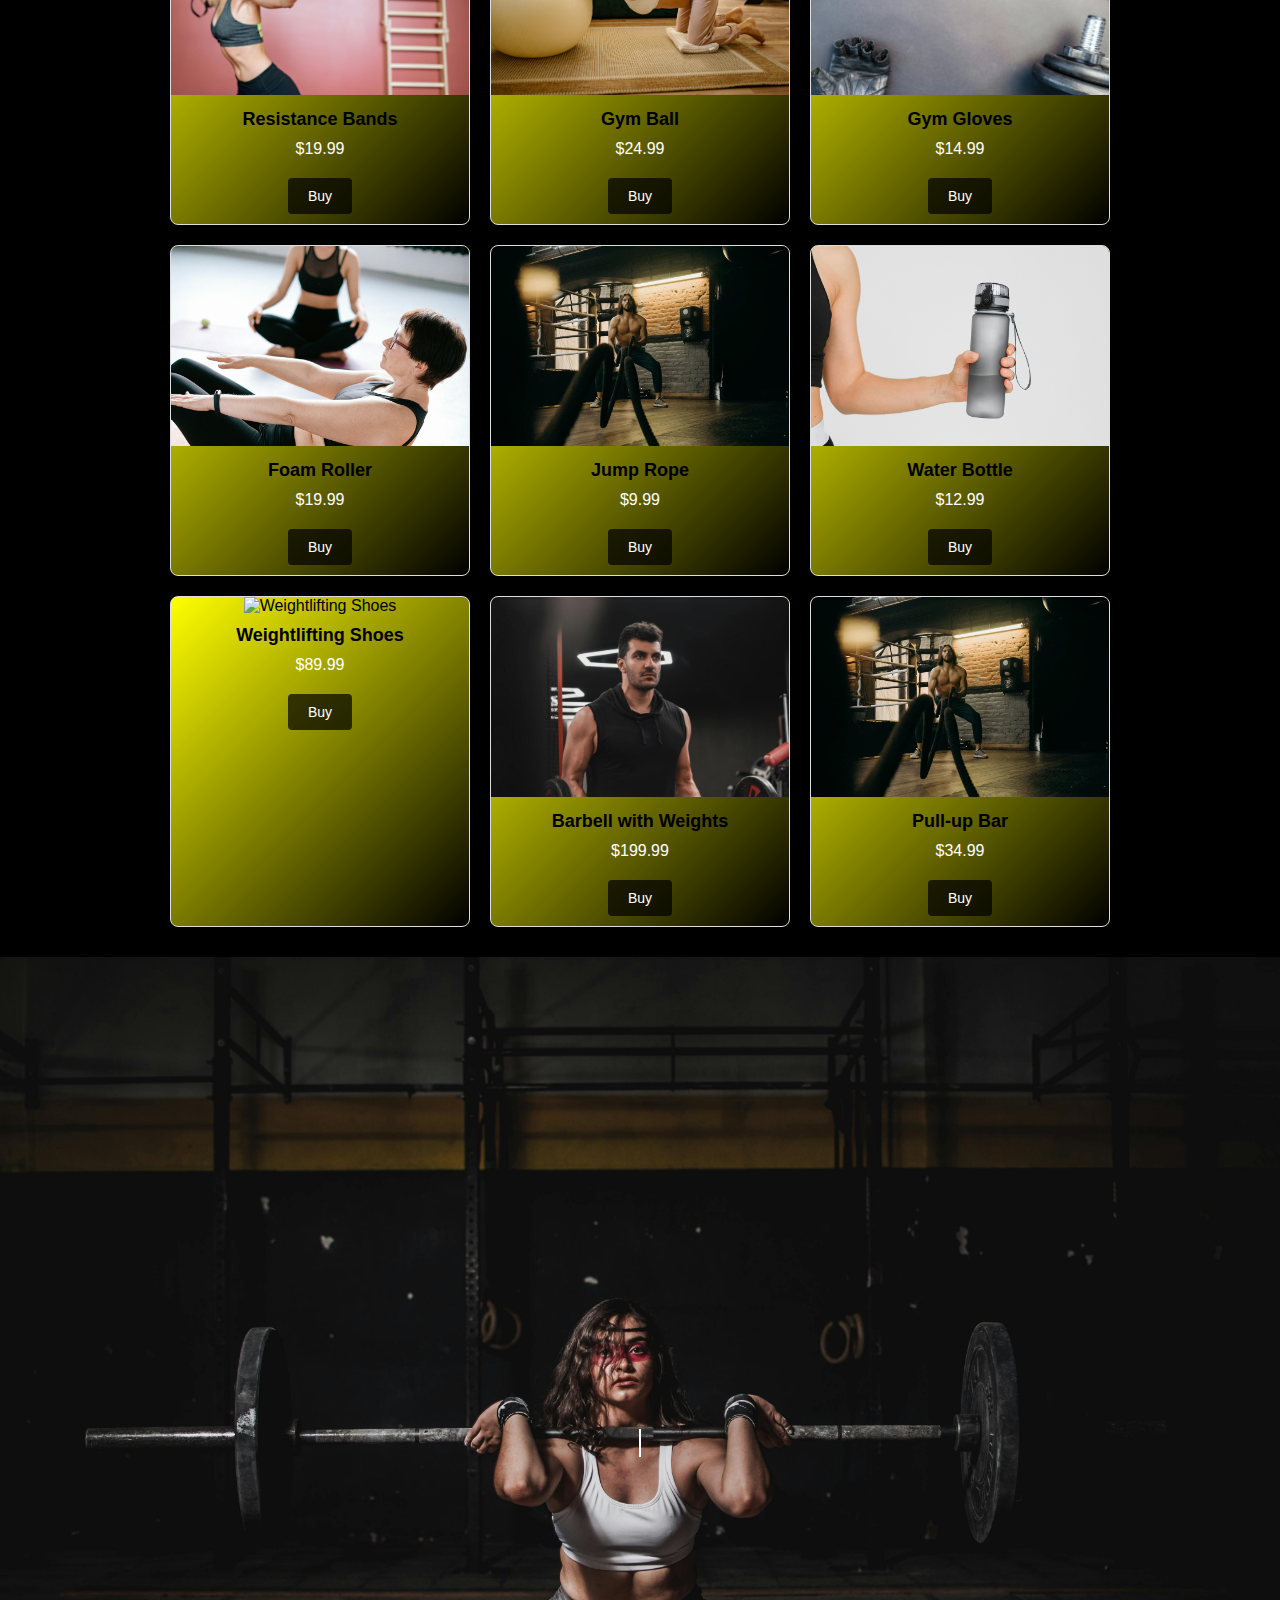
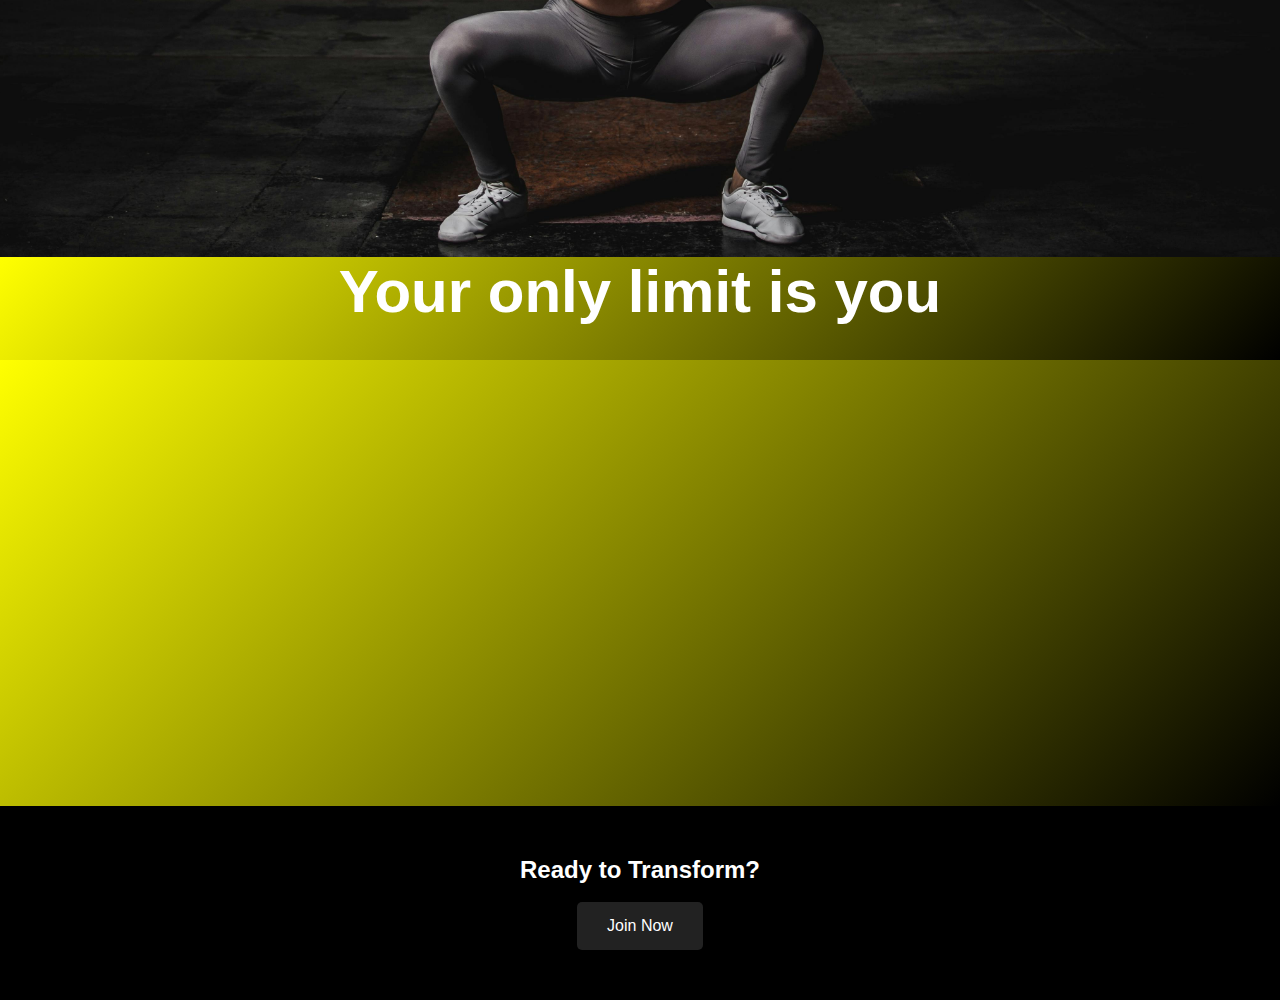
==== commit 4bd5a641: "Ndryshime Stilzimi ne faqen kryesore" ====
--- a/index.html
+++ b/index.html
@@ -13,262 +13,279 @@
   <body>
     <header>
       <div class="nav-container">
-        <img src="NavImages/logo.png" alt="GYP Logo" class="logo" />
+        <img src="NavImages/logo-4.png" alt="GYP Logo" class="logo" />
         <nav>
           <ul class="nav-links">
-            <li><a href="#">Home</a></li>
-            <li><a href="#">Shop</a></li>
-            <li><a href="#">About</a></li>
+            <li><a href="index.html">Home</a></li>
+            <li><a href="#shop-link">Shop</a></li>
+            <li>
+              <a href="javascript:void(0)" onclick="loadAbout()">About</a>
+            </li>
             <li>
               <a href="javascript:void(0)" onclick="loadModal()">Sign Up</a>
             </li>
-            <li><a href="#">Contact</a></li>
+            <li>
+              <a href="Contact.html">Contact</a>
+            </li>
           </ul>
         </nav>
         <img
-          src="NavImages/add-to-cart.png"
+          src="NavImages/add-cart-2.png"
           alt="Add to Cart"
           class="cart-logo"
         />
       </div>
     </header>
-    <div class="video-container">
-      <video autoplay muted loop id="bg-video">
-        <source src="NavImages/gym-workout.mp4" type="video/mp4" />
-      </video>
-      <div class="overlay-text">
-        <h1>ONE BAR FOR EVERY WORKOUT</h1>
-        <br /><br />
-        <button class="member-button">Become a Member</button>
-      </div>
+    <div id="main-content">
+      <div class="video-container">
+        <video autoplay muted loop id="bg-video">
+          <source src="NavImages/gym-workout.mp4" type="video/mp4" />
+        </video>
+        <div class="overlay-text">
+          <h1>ONE BAR FOR EVERY WORKOUT</h1>
+          <br /><br />
+          <button class="member-button">Become a Member</button>
+        </div>
+      </div>
+      <!--Workouts-->
+<!--
+      <div class="Workouts">
+        <h1 class="main-title">GYM WORKOUTS</h1>
+        <br /><br /><br /><br />
+        <div class="slider-container">
+          <div class="video-slider">
+            <div class="video-item" data-video="NavImages/gym-workout.mp4">
+              <div class="exercise-name">Quads</div>
+              <img
+                src="NavImages/videoImages/one.jpg"
+                alt="Workout 1"
+                class="thumbnail"
+              />
+            </div>
+            <div class="video-item" data-video="NavImages/sliderVideo1.mp4">
+              <div class="exercise-name">Hamstrings</div>
+              <img
+                src="NavImages/videoImages/two.jpg"
+                alt="Workout 2"
+                class="thumbnail"
+              />
+            </div>
+            <div class="video-item" data-video="NavImages/sliderVideo1.mp4">
+              <div class="exercise-name">Back</div>
+              <img
+                src="NavImages/videoImages/three.jpg"
+                alt="Workout 3"
+                class="thumbnail"
+              />
+            </div>
+            <div class="video-item" data-video="NavImages/sliderVideo1.mp4">
+              <div class="exercise-name">Biceps</div>
+              <img
+                src="NavImages/videoImages/four.jpg"
+                alt="Workout 4"
+                class="thumbnail"
+              />
+            </div>
+            <div class="video-item" data-video="NavImages/sliderVideo1.mp4">
+              <div class="exercise-name">Abs</div>
+              <img
+                src="NavImages/videoImages/fifth.jpg"
+                alt="Workout 5"
+                class="thumbnail"
+              />
+            </div>
+            <div class="video-item" data-video="NavImages/sliderVideo1.mp4">
+              <div class="exercise-name">Shoulders</div>
+              <img
+                src="NavImages/videoImages/six.jpg"
+                alt="Workout 6"
+                class="thumbnail"
+              />
+            </div>
+            <div class="video-item" data-video="NavImages/sliderVideo1.mp4">
+              <div class="exercise-name">Triceps</div>
+              <img
+                src="NavImages/videoImages/seves.jpg"
+                alt="Workout 7"
+                class="thumbnail"
+              />
+            </div>
+            <div class="video-item" data-video="NavImages/sliderVideo1.mp4">
+              <div class="exercise-name">Chest</div>
+              <img
+                src="NavImages/videoImages/eight.jpg"
+                alt="Workout 8"
+                class="thumbnail"
+              />
+            </div>
+          </div>
+        </div>
+     
+        <br /><br /><br /><br /><br /><br />
+ -->
+        <!-- Modal for Video -->
+        <div class="video-modal" id="videoModal">
+          <div class="modal-content">
+            <span class="close-btn" id="closeBtn">&times;</span>
+            <video id="modalVideo" controls></video>
+          </div>
+        </div>
+      </div>
+           <!--SHOP Products-->
+           <div id="shop-link">
+            <div class="shop-title">
+              <h1 class="go-heavy">GO HEAVY</h1>
+              <br />
+            </div>
+            <div class="shop-container">
+              <div class="product">
+                <img src="NavImages/shopImages/7.jpg" alt="Dumbbells" />
+                <div class="description">
+                  A pair of high-quality dumbbells for strength training.
+                </div>
+                <div class="product-name">Dumbbells</div>
+                <div class="product-price">$49.99</div>
+                <button class="buy-button">Buy</button>
+              </div>
+              <div class="product">
+                <img src="NavImages/shopImages/1.jpg" alt="Kettlebell" />
+                <div class="description">
+                  Durable kettlebell for full-body workouts.
+                </div>
+                <div class="product-name">Kettlebell</div>
+                <div class="product-price">$39.99</div>
+                <button class="buy-button">Buy</button>
+              </div>
+              <div class="product">
+                <img src="NavImages/shopImages/6.jpg" alt="Yoga Mat" />
+                <div class="description">
+                  Non-slip yoga mat for comfortable exercises.
+                </div>
+                <div class="product-name">Yoga Mat</div>
+                <div class="product-price">$29.99</div>
+                <button class="buy-button">Buy</button>
+              </div>
+              <div class="product">
+                <img src="NavImages/shopImages/12.jpg" alt="Resistance Bands" />
+                <div class="description">
+                  Set of resistance bands for versatile training.
+                </div>
+                <div class="product-name">Resistance Bands</div>
+                <div class="product-price">$19.99</div>
+                <button class="buy-button">Buy</button>
+              </div>
+              <div class="product">
+                <img src="NavImages/shopImages/11.jpg" alt="Gym Ball" />
+                <div class="description">
+                  Anti-burst gym ball for core exercises.
+                </div>
+                <div class="product-name">Gym Ball</div>
+                <div class="product-price">$24.99</div>
+                <button class="buy-button">Buy</button>
+              </div>
+              <div class="product">
+                <img src="NavImages/shopImages/5.jpg" alt="Gym Gloves" />
+                <div class="description">
+                  Comfortable gloves for better grip and protection.
+                </div>
+                <div class="product-name">Gym Gloves</div>
+                <div class="product-price">$14.99</div>
+                <button class="buy-button">Buy</button>
+              </div>
+              <div class="product">
+                <img src="NavImages/shopImages/8.jpg" alt="Foam Roller" />
+                <div class="description">
+                  Foam roller for muscle recovery and flexibility.
+                </div>
+                <div class="product-name">Foam Roller</div>
+                <div class="product-price">$19.99</div>
+                <button class="buy-button">Buy</button>
+              </div>
+              <div class="product">
+                <img src="NavImages/shopImages/2.jpg" alt="Jump Rope" />
+                <div class="description">
+                  Adjustable jump rope for cardio workouts.
+                </div>
+                <div class="product-name">Jump Rope</div>
+                <div class="product-price">$9.99</div>
+                <button class="buy-button">Buy</button>
+              </div>
+              <div class="product">
+                <img src="NavImages/shopImages/9.jpg" alt="Water Bottle" />
+                <div class="description">
+                  Leak-proof water bottle to stay hydrated.
+                </div>
+                <div class="product-name">Water Bottle</div>
+                <div class="product-price">$12.99</div>
+                <button class="buy-button">Buy</button>
+              </div>
+              <div class="product">
+                <img src="NavImages/shopImages/10.jpg" alt="Weightlifting Shoes" />
+                <div class="description">
+                  High-quality shoes for weightlifting stability.
+                </div>
+                <div class="product-name">Weightlifting Shoes</div>
+                <div class="product-price">$89.99</div>
+                <button class="buy-button">Buy</button>
+              </div>
+              <div class="product">
+                <img src="NavImages/shopImages/4.jpg" alt="Barbell with Weights" />
+                <div class="description">
+                  Barbell set for strength and power training.
+                </div>
+                <div class="product-name">Barbell with Weights</div>
+                <div class="product-price">$199.99</div>
+                <button class="buy-button">Buy</button>
+              </div>
+              <div class="product">
+                <img src="NavImages/shopImages/2.jpg" alt="Pull-up Bar" />
+                <div class="description">
+                  Portable pull-up bar for upper body workouts.
+                </div>
+                <div class="product-name">Pull-up Bar</div>
+                <div class="product-price">$34.99</div>
+                <button class="buy-button">Buy</button>
+              </div>
+            </div>
+          </div>
+      <!--UNLEASH YOUR POWER -->
+      <div class="hero">
+        <div>
+          <h1>Welcome to Power Gym</h1>
+          <h2>Unleash Your Strength, One Rep at a Time</h2>
+        </div>
+      </div>
+
+ 
+      <!--3-categories-->
+      <div class="category-title">
+        <h1>Your only limit is you</h1>
+        <br />
+      </div>
+      <section class="categories">
+        <div class="category" style="animation-delay: 0.2s">
+          <img src="NavImages/strength.jpg" alt="Strength" />
+          <h3>Strength</h3>
+        </div>
+        <div class="category" style="animation-delay: 0.4s">
+          <img src="NavImages/cardio.jpg" alt="Cardio" />
+          <h3>Cardio</h3>
+        </div>
+        <div class="category" style="animation-delay: 0.6s">
+          <img src="NavImages/yoga (1).jpg" alt="Yoga" />
+          <h3>Yoga</h3>
+        </div>
+      </section>
+
+      <section class="cta">
+        <h2>Ready to Transform?</h2>
+        <br />
+        <button>Join Now</button>
+      </section>
     </div>
-    <!--Workouts-->
+    <div id="about-overlay"></div>
 
-    <div class="Workouts">
-      <h1 class="main-title">GYM WORKOUTS</h1>
-      <br /><br /><br /><br />
-      <div class="slider-container">
-        <div class="video-slider">
-          <div
-            class="video-item"
-            data-video="NavImages/videoImages/sliderVideo1.mp4"
-          >
-            <div class="exercise-name">Quads</div>
-            <img
-              src="NavImages/videoImages/one.jpg"
-              alt="Workout 1"
-              class="thumbnail"
-            />
-          </div>
-          <div class="video-item" data-video="video2.mp4">
-            <div class="exercise-name">Hamstrings</div>
-            <img
-              src="NavImages/videoImages/two.jpg"
-              alt="Workout 2"
-              class="thumbnail"
-            />
-          </div>
-          <div class="video-item" data-video="video3.mp4">
-            <div class="exercise-name">Back</div>
-            <img
-              src="NavImages/videoImages/three.jpg"
-              alt="Workout 3"
-              class="thumbnail"
-            />
-          </div>
-          <div class="video-item" data-video="video4.mp4">
-            <div class="exercise-name">Biceps</div>
-            <img
-              src="NavImages/videoImages/four.jpg"
-              alt="Workout 4"
-              class="thumbnail"
-            />
-          </div>
-          <div class="video-item" data-video="video5.mp4">
-            <div class="exercise-name">Abs</div>
-            <img
-              src="NavImages/videoImages/fifth.jpg"
-              alt="Workout 5"
-              class="thumbnail"
-            />
-          </div>
-          <div class="video-item" data-video="video6.mp4">
-            <div class="exercise-name">Shoulders</div>
-            <img
-              src="NavImages/videoImages/six.jpg"
-              alt="Workout 6"
-              class="thumbnail"
-            />
-          </div>
-          <div class="video-item" data-video="video7.mp4">
-            <div class="exercise-name">Triceps</div>
-            <img
-              src="NavImages/videoImages/seves.jpg"
-              alt="Workout 7"
-              class="thumbnail"
-            />
-          </div>
-          <div class="video-item" data-video="video8.mp4">
-            <div class="exercise-name">Chest</div>
-            <img
-              src="NavImages/videoImages/eight.jpg"
-              alt="Workout 8"
-              class="thumbnail"
-            />
-          </div>
-        </div>
-      </div>
-      <br /><br /><br /><br /><br /><br />
-
-      <!-- Modal for Video -->
-      <div class="video-modal" id="videoModal">
-        <div class="modal-content">
-          <span class="close-btn" id="closeBtn">&times;</span>
-          <video id="modalVideo" controls></video>
-        </div>
-      </div>
-    </div>
-    <!--UNLEASH YOUR POWER -->
-    <div class="hero">
-      <div>
-        <h1>Welcome to Power Gym</h1>
-        <h2>Unleash Your Strength, One Rep at a Time</h2>
-      </div>
-    </div>
-
-    <!--SHOP Products-->
-    <div class="shop-title">
-      <h1 class="go-heavy">GO HEAVY</h1>
-      <br />
-    </div>
-    <div class="shop-container">
-      <div class="product">
-        <img src="NavImages/shopImages/7.jpg" alt="Dumbbells" />
-        <div class="description">
-          A pair of high-quality dumbbells for strength training.
-        </div>
-        <div class="product-name">Dumbbells</div>
-        <div class="product-price">$49.99</div>
-        <button class="buy-button">Buy</button>
-      </div>
-      <div class="product">
-        <img src="NavImages/shopImages/1.jpg" alt="Kettlebell" />
-        <div class="description">
-          Durable kettlebell for full-body workouts.
-        </div>
-        <div class="product-name">Kettlebell</div>
-        <div class="product-price">$39.99</div>
-        <button class="buy-button">Buy</button>
-      </div>
-      <div class="product">
-        <img src="NavImages/shopImages/6.jpg" alt="Yoga Mat" />
-        <div class="description">
-          Non-slip yoga mat for comfortable exercises.
-        </div>
-        <div class="product-name">Yoga Mat</div>
-        <div class="product-price">$29.99</div>
-        <button class="buy-button">Buy</button>
-      </div>
-      <div class="product">
-        <img src="NavImages/shopImages/12.jpg" alt="Resistance Bands" />
-        <div class="description">
-          Set of resistance bands for versatile training.
-        </div>
-        <div class="product-name">Resistance Bands</div>
-        <div class="product-price">$19.99</div>
-        <button class="buy-button">Buy</button>
-      </div>
-      <div class="product">
-        <img src="NavImages/shopImages/11.jpg" alt="Gym Ball" />
-        <div class="description">Anti-burst gym ball for core exercises.</div>
-        <div class="product-name">Gym Ball</div>
-        <div class="product-price">$24.99</div>
-        <button class="buy-button">Buy</button>
-      </div>
-      <div class="product">
-        <img src="NavImages/shopImages/5.jpg" alt="Gym Gloves" />
-        <div class="description">
-          Comfortable gloves for better grip and protection.
-        </div>
-        <div class="product-name">Gym Gloves</div>
-        <div class="product-price">$14.99</div>
-        <button class="buy-button">Buy</button>
-      </div>
-      <div class="product">
-        <img src="NavImages/shopImages/8.jpg" alt="Foam Roller" />
-        <div class="description">
-          Foam roller for muscle recovery and flexibility.
-        </div>
-        <div class="product-name">Foam Roller</div>
-        <div class="product-price">$19.99</div>
-        <button class="buy-button">Buy</button>
-      </div>
-      <div class="product">
-        <img src="NavImages/shopImages/2.jpg" alt="Jump Rope" />
-        <div class="description">Adjustable jump rope for cardio workouts.</div>
-        <div class="product-name">Jump Rope</div>
-        <div class="product-price">$9.99</div>
-        <button class="buy-button">Buy</button>
-      </div>
-      <div class="product">
-        <img src="NavImages/shopImages/9.jpg" alt="Water Bottle" />
-        <div class="description">Leak-proof water bottle to stay hydrated.</div>
-        <div class="product-name">Water Bottle</div>
-        <div class="product-price">$12.99</div>
-        <button class="buy-button">Buy</button>
-      </div>
-      <div class="product">
-        <img src="NavImages/shopImages/10.jpg" alt="Weightlifting Shoes" />
-        <div class="description">
-          High-quality shoes for weightlifting stability.
-        </div>
-        <div class="product-name">Weightlifting Shoes</div>
-        <div class="product-price">$89.99</div>
-        <button class="buy-button">Buy</button>
-      </div>
-      <div class="product">
-        <img src="NavImages/shopImages/4.jpg" alt="Barbell with Weights" />
-        <div class="description">
-          Barbell set for strength and power training.
-        </div>
-        <div class="product-name">Barbell with Weights</div>
-        <div class="product-price">$199.99</div>
-        <button class="buy-button">Buy</button>
-      </div>
-      <div class="product">
-        <img src="NavImages/shopImages/2.jpg" alt="Pull-up Bar" />
-        <div class="description">
-          Portable pull-up bar for upper body workouts.
-        </div>
-        <div class="product-name">Pull-up Bar</div>
-        <div class="product-price">$34.99</div>
-        <button class="buy-button">Buy</button>
-      </div>
-    </div>
-    <!--3-categories-->
-    <div class="category-title">
-      <h1>Your only limit is you</h1>
-      <br />
-    </div>
-    <section class="categories">
-      <div class="category" style="animation-delay: 0.2s">
-        <img src="NavImages/strength.jpg" alt="Strength" />
-        <h3>Strength</h3>
-      </div>
-      <div class="category" style="animation-delay: 0.4s">
-        <img src="NavImages/cardio.jpg" alt="Cardio" />
-        <h3>Cardio</h3>
-      </div>
-      <div class="category" style="animation-delay: 0.6s">
-        <img src="NavImages/yoga (1).jpg" alt="Yoga" />
-        <h3>Yoga</h3>
-      </div>
-    </section>
-
-    <section class="cta">
-      <h2>Ready to Transform?</h2>
-      <br />
-      <button>Join Now</button>
-    </section>
+    <script src="about.js"></script>
+    <!-- Ensure this is included so we can trigger the about.js functionality -->
   </body>
 </html>
--- a/index.css
+++ b/index.css
@@ -6,7 +6,9 @@
 }
 
 body {
-  font-family: Arial, sans-serif;
+  font-family: "Poppins", sans-serif;
+  margin: 0;
+  padding: 0;
 }
 
 /* Header Styling */
@@ -26,14 +28,15 @@
   display: flex;
   align-items: center;
   justify-content: space-between;
-  background-color: #ffdf00;
+  background-color: transparent;
+  height: 50px;
   box-shadow: 0 4px 6px rgba(0, 0, 0, 0.1); /* Optional: Add shadow for better visibility */
   border-bottom: 2px solid #856e07; /* Add only a bottom border */
 }
 
 /* Logo Styling */
 .logo {
-  width: 50px;
+  width: 100px;
   height: auto;
 }
 
@@ -56,13 +59,13 @@
 
 .nav-links a {
   text-decoration: none;
-  color: #333;
+  color: white;
   font-size: 18px;
   transition: color 0.3s ease;
 }
 
 .nav-links a:hover {
-  color: #007bff;
+  color: red;
 }
 
 /* Cart Logo */
@@ -109,8 +112,8 @@
   padding: 15px 30px;
   font-size: 1.2rem;
   font-weight: bold;
-  color: black;
-  background-color: #ffff00;
+  color: white;
+  background: rgba(0, 0, 0, 0.7);
   border: none;
   border-radius: 10px;
   cursor: pointer;
@@ -119,75 +122,11 @@
 }
 
 .member-button:hover {
-  background-color: #ffff00;
+  background: rgba(0, 0, 0, 0.7);
   transform: scale(1.05); /* Slight zoom effect */
 }
 
 .member-button:active {
-  background-color: #ffff00;
+  background-color: linear-gradient(135deg, yellow, black);
   transform: scale(1); /* Reset zoom on click */
 }
-
-.split-section {
-  display: flex;
-  width: 100%;
-  height: 70vh; /* Adjust height as needed */
-}
-
-/* Left Image Section */
-.left-image {
-  flex: 1; /* Takes up half of the container */
-  display: flex;
-  align-items: center;
-  justify-content: center;
-  background-color: #f4f4f4; /* Light background for contrast */
-}
-
-.left-image img {
-  max-width: 100%;
-  max-height: 100%;
-  object-fit: cover; /* Ensures image scales properly */
-}
-
-/* Right Content Section */
-.right-content {
-  flex: 1; /* Takes up the other half */
-  background-color: black;
-  color: white;
-  display: flex;
-  flex-direction: column;
-  justify-content: center;
-  align-items: center;
-  text-align: center;
-  padding: 20px;
-}
-
-.right-content h2 {
-  font-size: 2.5rem;
-  font-weight: bold;
-  margin-bottom: 20px;
-  text-shadow: 2px 2px 10px rgba(0, 0, 0, 0.7);
-}
-
-.product-button {
-  padding: 10px 20px;
-  font-size: 1rem;
-  font-weight: bold;
-  color: white;
-  background-color: #007bff;
-  border: none;
-  border-radius: 5px;
-  cursor: pointer;
-  transition: background-color 0.3s ease, transform 0.2s ease;
-  text-shadow: 1px 1px 5px rgba(0, 0, 0, 0.5);
-}
-
-.product-button:hover {
-  background-color: #0056b3;
-  transform: scale(1.05);
-}
-
-.cta-button:active {
-  background-color: #004494;
-  transform: scale(1);
-}
--- a/shop.css
+++ b/shop.css
@@ -3,7 +3,7 @@
   font-size: 50px;
   margin-top: 0px;
   font-weight: bold;
-  color: #ffdf00;
+  color: white;
   background-color: black;
 }
 .shop-container {
@@ -14,8 +14,9 @@
   background-color: black;
   padding-top: 40px;
 }
+
 .product {
-  background: #ffdf00;
+  background: linear-gradient(135deg, yellow, black);
   border: 1px solid #ddd;
   border-radius: 8px;
   box-shadow: 0 4px 6px rgba(0, 0, 0, 0.1);
@@ -43,7 +44,7 @@
   margin: 10px 0;
 }
 .product-price {
-  color: black;
+  color: white;
   font-size: 16px;
   margin-bottom: 10px;
 }
@@ -68,8 +69,8 @@
   margin: 10px 0;
   padding: 10px 20px;
   font-size: 14px;
-  color: #ffdf00;
-  background-color: black;
+  color: white;
+  background: rgba(0, 0, 0, 0.7);
   border: none;
   border-radius: 4px;
   cursor: pointer;
@@ -87,7 +88,7 @@
   justify-content: center;
   align-items: center;
   background: url("NavImages/gym-background.jpg") no-repeat center center/cover;
-  color: #ffdf00;
+  color: white;
   text-align: center;
   position: relative;
   overflow: hidden;
@@ -136,8 +137,8 @@
   font-size: 30px;
   margin-top: 0px;
   font-weight: bold;
-  color: black;
-  background-color: #ffdf00;
+  color: white;
+  background: linear-gradient(135deg, yellow, black);
 }
 
 .categories {
@@ -145,13 +146,13 @@
   justify-content: center;
   gap: 20px;
   padding: 50px;
-  background-color: #ffdf00;
+  background: linear-gradient(135deg, yellow, black);
 }
 
 .category {
   width: 200px;
   text-align: center;
-  background: black;
+  background-color: linear-gradient(135deg, yellow, black);
   border: 1px solid #ddd;
   border-radius: 10px;
   overflow: hidden;
@@ -172,7 +173,7 @@
 
 .category h3 {
   margin: 10px 0;
-  color: #ffdf00;
+  color: white;
 }
 
 @keyframes slideUp {
@@ -186,13 +187,13 @@
   text-align: center;
   padding: 50px;
   background-color: black;
-  color: #ffdf00;
+  color: white;
 }
 
 .cta button {
   padding: 15px 30px;
   font-size: 1rem;
-  color: #ffdf00;
+  color: white;
   background: #222;
   border: none;
   border-radius: 5px;
@@ -207,7 +208,7 @@
 
 /*VIDEO SLIDERI*/
 .Workouts {
-  background-color: #ffdf00;
+  background: linear-gradient(135deg, yellow, black);
 }
 .main-title {
   text-align: center;
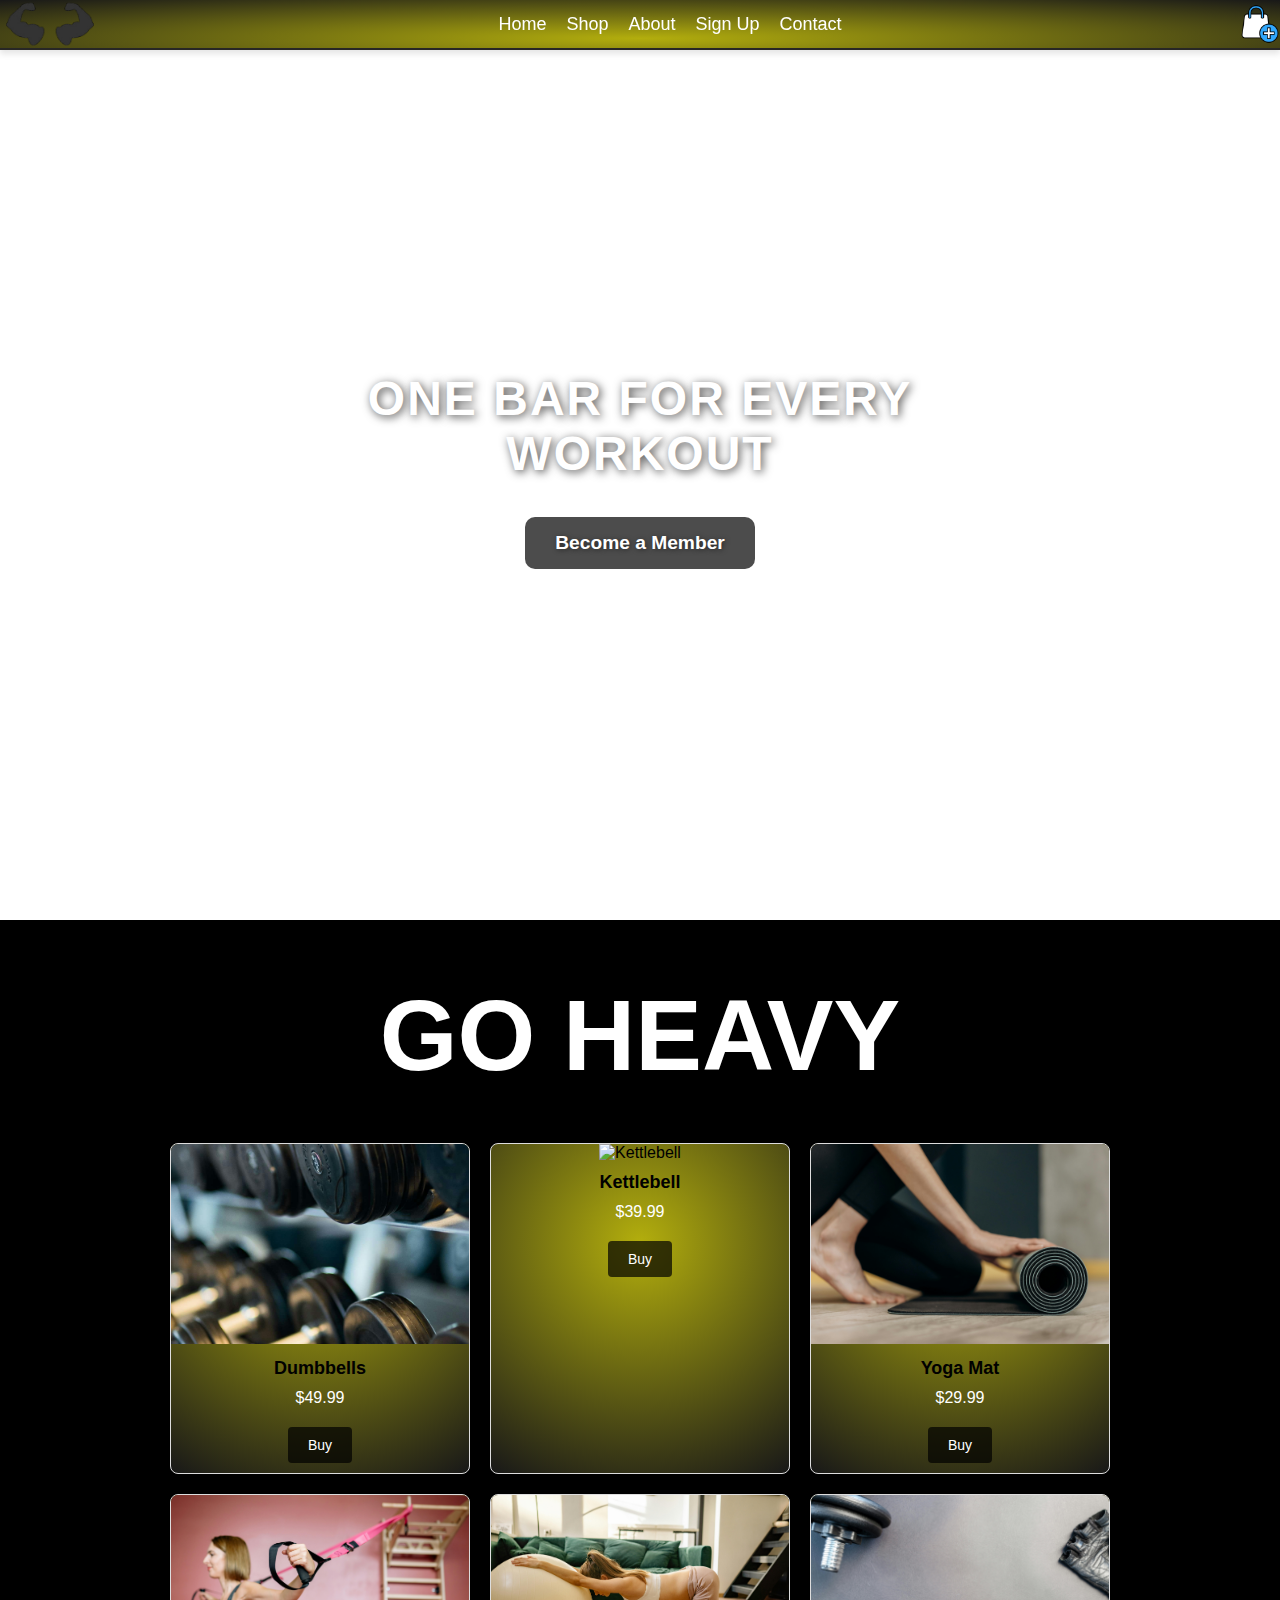
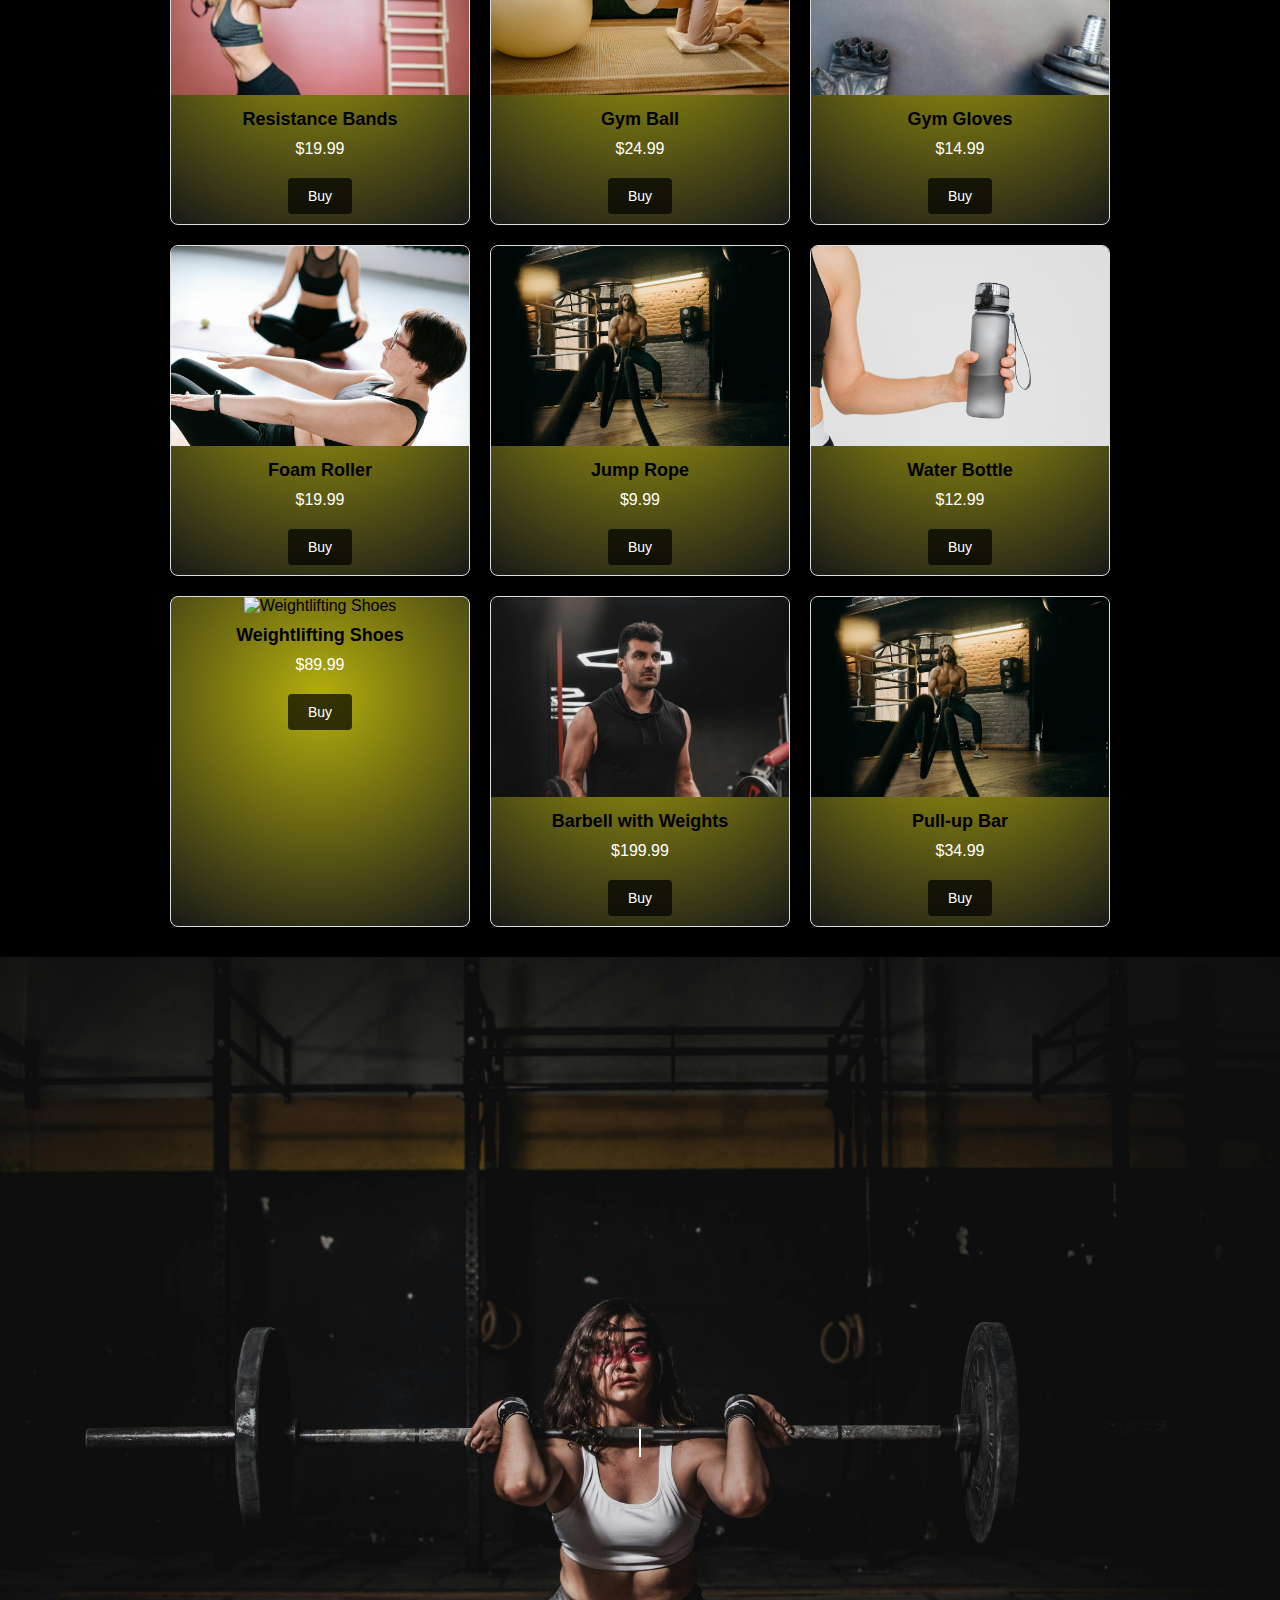
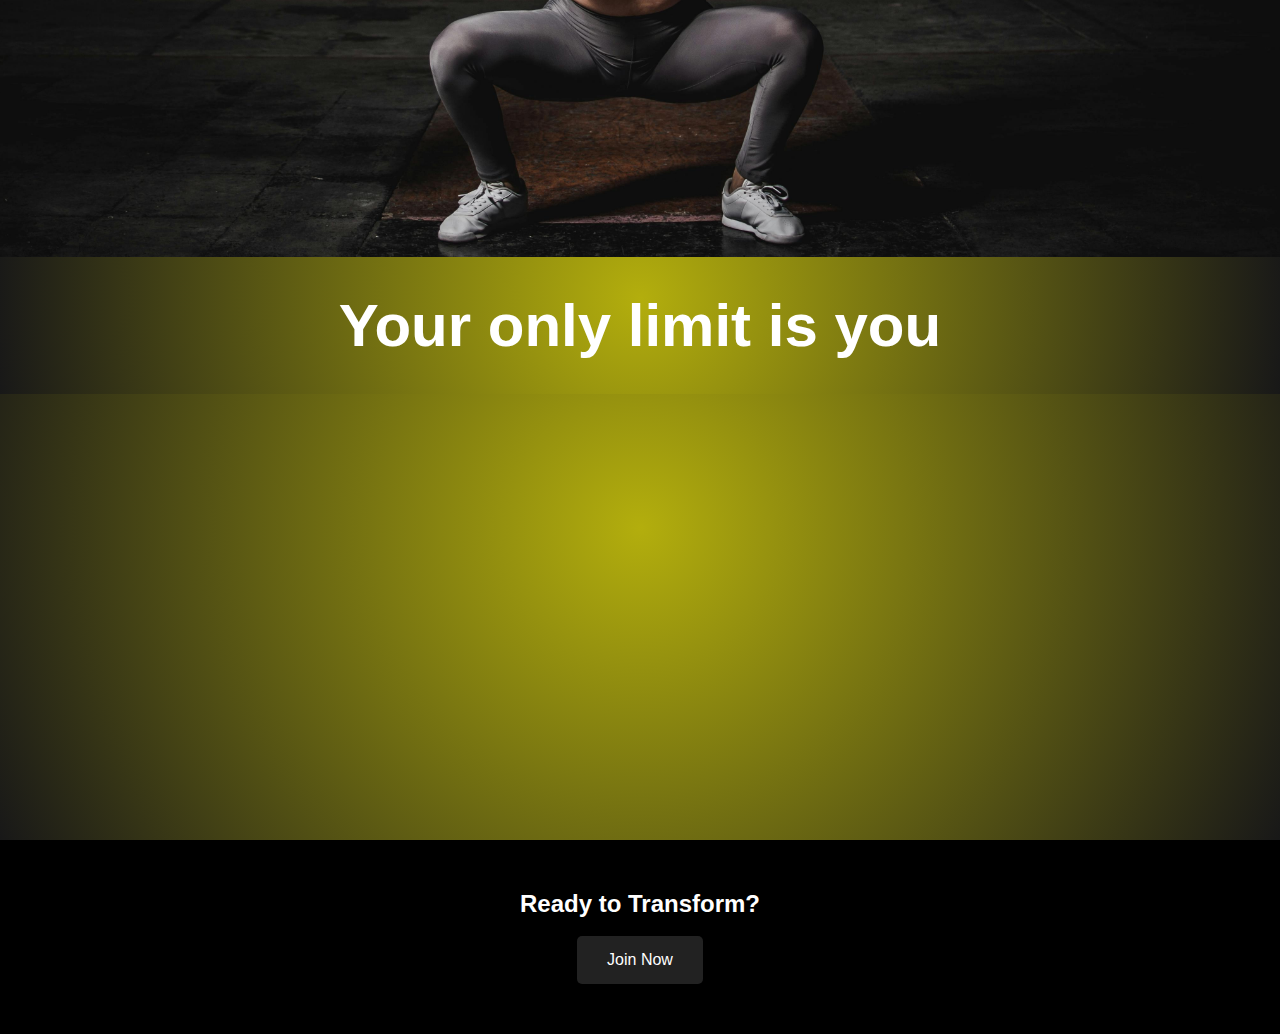
==== commit e9c3dac1: "Nderrim i ngjyrave ne dizajn" ====
--- a/index.html
+++ b/index.html
@@ -134,8 +134,8 @@
            <!--SHOP Products-->
            <div id="shop-link">
             <div class="shop-title">
+              <br>
               <h1 class="go-heavy">GO HEAVY</h1>
-              <br />
             </div>
             <div class="shop-container">
               <div class="product">
@@ -259,6 +259,7 @@
  
       <!--3-categories-->
       <div class="category-title">
+        <br>
         <h1>Your only limit is you</h1>
         <br />
       </div>
--- a/index.css
+++ b/index.css
@@ -28,10 +28,14 @@
   display: flex;
   align-items: center;
   justify-content: space-between;
-  background-color: transparent;
+  background: radial-gradient(
+    ellipse at 50% 80%,
+    rgb(179, 174, 13),
+    rgb(24, 24, 24)
+  );
   height: 50px;
   box-shadow: 0 4px 6px rgba(0, 0, 0, 0.1); /* Optional: Add shadow for better visibility */
-  border-bottom: 2px solid #856e07; /* Add only a bottom border */
+  border-bottom: 2px solid #282725; /* Add only a bottom border */
 }
 
 /* Logo Styling */
@@ -127,6 +131,6 @@
 }
 
 .member-button:active {
-  background-color: linear-gradient(135deg, yellow, black);
+  background-color: linear-gradient(yellow, black);
   transform: scale(1); /* Reset zoom on click */
 }
--- a/shop.css
+++ b/shop.css
@@ -16,7 +16,11 @@
 }
 
 .product {
-  background: linear-gradient(135deg, yellow, black);
+  background: radial-gradient(
+    circle at 50% 30%,
+    rgb(179, 174, 13),
+    rgb(24, 24, 24)
+  );
   border: 1px solid #ddd;
   border-radius: 8px;
   box-shadow: 0 4px 6px rgba(0, 0, 0, 0.1);
@@ -138,7 +142,11 @@
   margin-top: 0px;
   font-weight: bold;
   color: white;
-  background: linear-gradient(135deg, yellow, black);
+  background: radial-gradient(
+    circle at 50% 30%,
+    rgb(179, 174, 13),
+    rgb(24, 24, 24)
+  );
 }
 
 .categories {
@@ -146,13 +154,21 @@
   justify-content: center;
   gap: 20px;
   padding: 50px;
-  background: linear-gradient(135deg, yellow, black);
+  background: radial-gradient(
+    circle at 50% 30%,
+    rgb(179, 174, 13),
+    rgb(24, 24, 24)
+  );
 }
 
 .category {
   width: 200px;
   text-align: center;
-  background-color: linear-gradient(135deg, yellow, black);
+  background: radial-gradient(
+    circle at 50% 30%,
+    rgb(179, 174, 13),
+    rgb(24, 24, 24)
+  );
   border: 1px solid #ddd;
   border-radius: 10px;
   overflow: hidden;
@@ -208,7 +224,11 @@
 
 /*VIDEO SLIDERI*/
 .Workouts {
-  background: linear-gradient(135deg, yellow, black);
+  background: radial-gradient(
+    circle at 50% 30%,
+    rgb(179, 174, 13),
+    rgb(24, 24, 24)
+  );
 }
 .main-title {
   text-align: center;
